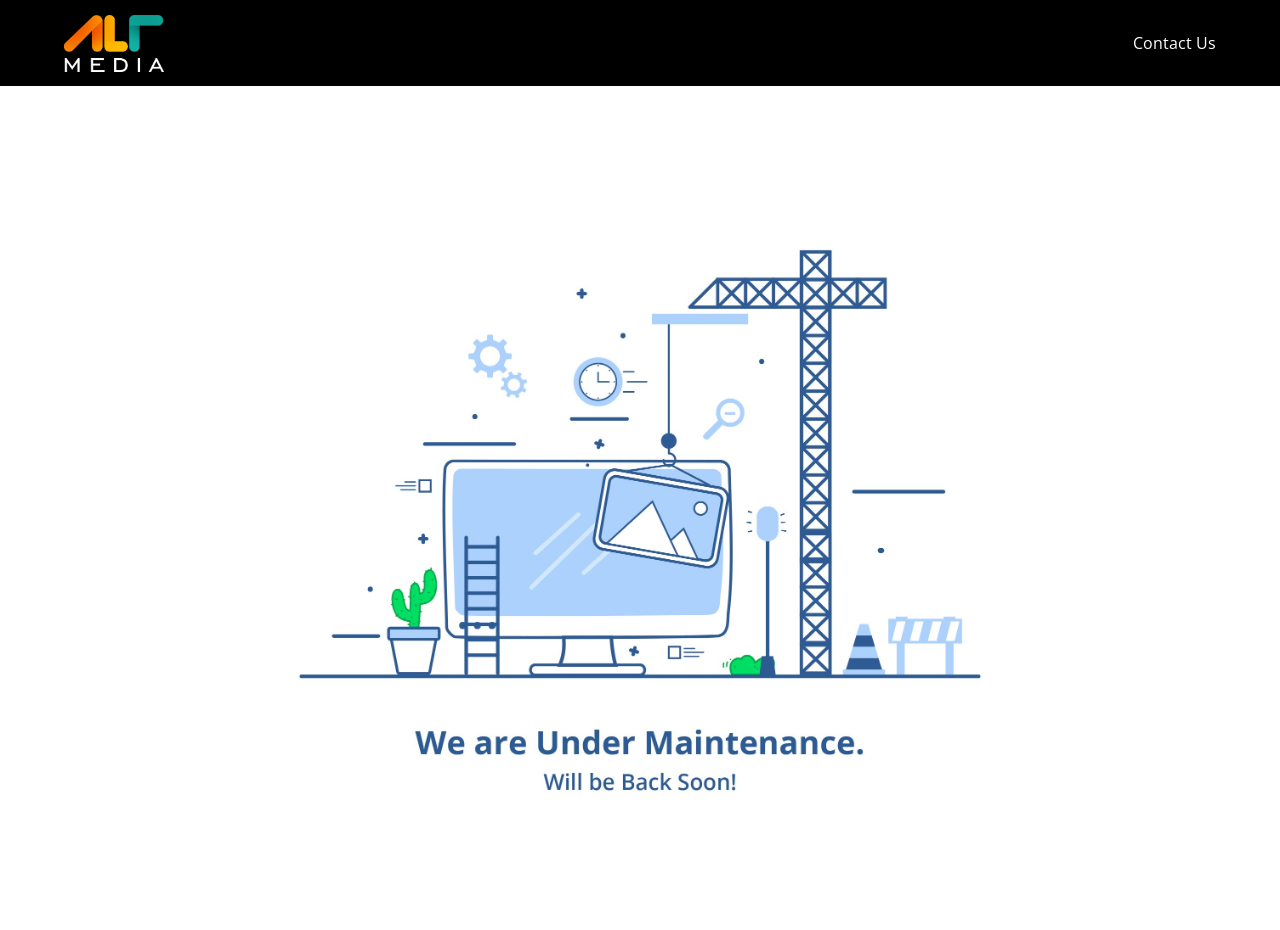
==== index.html @ d883e3c0 "website under construction" ====
<!DOCTYPE html>
<html lang="en">
<head>
    <meta charset="UTF-8">
    <meta name="viewport" content="width=device-width, initial-scale=1.0">
    <title>Alt Media</title>
    <link rel="stylesheet" href="./css/fonts.css">
    <link rel="stylesheet" href="./css/coming-soon.css">
</head>
<body>
    <nav>
        <div class="container">
            <div class="flex-div">
                <img src="./images/alt-media-logo.png" alt="Alt Media" class="logo-img" />
                <ul class="nav-list">
                    <li>
                        <a href="mailto:info@altmedia.ng" class="nav-link">Contact Us</a>
                    </li>
                </ul>
            </div>
        </div>
    </nav>
    <main>
        <section class="wrapper">
            <div class="container">
                <img src="./images/under-construction.jpg" alt="under-construction" class="under-construction-img">
            </div>
        </section>
    </main>
    
</body>
</html>
---- css/fonts.css ----
@font-face {
    font-family: 'opensans';
    src: url("../fonts/OpenSans-Regular.ttf");
}
@font-face {
    font-family: 'opensans-bold';
    src: url("../fonts/OpenSans-Bold.ttf");
}
@font-face {
    font-family: 'opensans-medium';
    src: url("../fonts/OpenSans-Medium.ttf");
}
@font-face {
    font-family: 'opensans-light';
    src: url("../fonts/OpenSans-Light.ttf");
}
@font-face {
    font-family: 'opensans-smbold';
    src: url("../fonts/OpenSans-SemiBold.ttf");
}
@font-face {
    font-family: 'opensans-xbold';
    src: url("../fonts/OpenSans-ExtraBold.ttf");
}
---- css/coming-soon.css ----
body {
    padding: 0;
    margin: 0;
    font-family: 'opensans', Helvetica, sans-serif;
    min-height: 100vh;
}
img {
    max-width: 100%
}
section.wrapper {
    display: grid;
    text-align: center;
    place-items: center;
    padding-top: 30px;
    gap: 30px;
    min-height: calc(100vh - 86px);
}
img.logo-img {
    width: 100px;
}
img.under-construction-img {
    width: 80%;
    max-width: 850px;
}
main {
    min-height: calc(100vh - 86px);
}
nav {
    background-color: #000;
    padding: 15px 0;
    height: 86px;
    box-sizing: border-box;
}
.flex-div {
    display: flex;
    justify-content: space-between;
    align-items: center;
}
.container {
    width: 90%;
    max-width: 1200px;
    margin: auto;
}
section.wrapper .container {
    min-height: calc(100vh - 200px);
    display: grid;
    place-items: center;
}
ul.nav-list {
    list-style-type: none;
}
a.nav-link {
    color: white;text-decoration: none;
}

@media (max-width: 992px) {
    img.under-construction-img {
        width: 100%;
        max-width: none;
    }
    section.wrapper {
        padding: 0;
    }
}
@media (max-width: 600px) {}
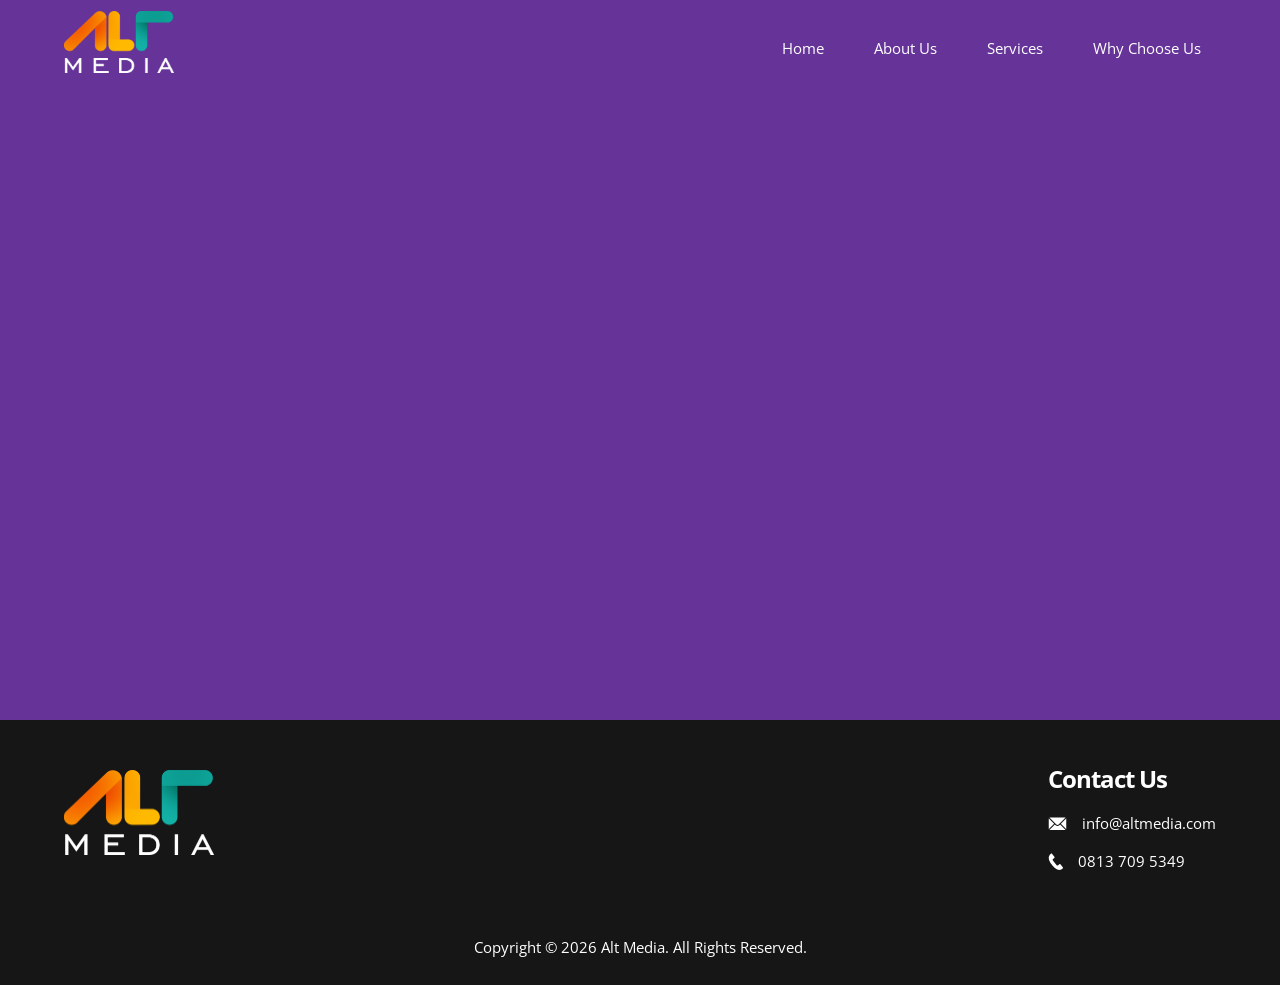
==== commit 0d3d30b9: "Navbar and Footer done" ====
--- a/index.html
+++ b/index.html
@@ -1,32 +1,139 @@
 <!DOCTYPE html>
 <html lang="en">
-<head>
-    <meta charset="UTF-8">
-    <meta name="viewport" content="width=device-width, initial-scale=1.0">
-    <title>Alt Media</title>
-    <link rel="stylesheet" href="./css/fonts.css">
-    <link rel="stylesheet" href="./css/coming-soon.css">
-</head>
-<body>
-    <nav>
-        <div class="container">
-            <div class="flex-div">
-                <img src="./images/alt-media-logo.png" alt="Alt Media" class="logo-img" />
-                <ul class="nav-list">
+    <head>
+        <meta charset="UTF-8">
+        <meta name="viewport" content="width=device-width, initial-scale=1.0">
+        <meta name="keywords" content="Agency, Advertisng, Digital, Alt Media, Media">
+        <meta name="description" content="Your Gateway to Effective Advertising">
+        <link rel="shortcut icon" href="./images/alt-media-logo.png" type="image/x-icon">
+        <title>Alt Media</title>
+        <link rel="stylesheet" href="./css/materialize.css">
+        <link rel="stylesheet" href="./css/fonts.css">
+        <link rel="stylesheet" href="./css/navbar.css">
+        <link rel="stylesheet" href="./css/style.css">
+    </head>
+    <body>
+        <div id="nav-main-wrapper">
+            <nav class="main-nav">
+              <div class="container full-height">
+                <div class="nav-wrapper">
+                  <a href="#" class="brand-logo" onclick="scrollToTop()">
+                    <img src="./images/alt-media-logo.png" alt="Alt Media" class="logo">
+                  </a>
+        
+                  <ul id="nav-mobile-2" class="dn-mobile ul-nav">
                     <li>
-                        <a href="mailto:info@altmedia.ng" class="nav-link">Contact Us</a>
+                      <a href="#" data-target="slide-out" class="sidenav-trigger sec-color right">
+                        <img src="./images/menu.svg" alt="menu" class="white-img">
+                      </a>
+                    </li>
+                  </ul>
+        
+                  <ul id="nav-mobile" class="right hide-on-med-and-down">
+                    <li>
+                        <a href="#home">
+                            <span>Home</span>
+                        </a>
+                    </li>
+                    <li>
+                        <a href="#about">
+                            <span>About Us</span>
+                        </a>
+                    </li>
+                    <li>
+                        <a href="#services">
+                            <span>Services</span>
+                        </a>
+                    </li>
+                    <li>
+                        <a href="#why-choose-us">
+                            <span>Why Choose Us</span>
+                        </a>
+                    </li>
+                  </ul>
+                </div>
+              </div>
+            </nav>
+        
+            <ul id="slide-out" class="sidenav">
+                <div class="sidenav-logo">
+                    <a href="#" class="sidenav-close" onclick="scrollToTop()">
+                        <img src="./images/alt-media-logo.png" alt="Alt Media" class="logo">
+                    </a>
+                </div>
+                <ul class="sidenav-flex">
+                    <li>
+                        <a href="#home">
+                            <span>Home</span>
+                        </a>
+                    </li>
+                    <li>
+                        <a href="#about">
+                            <span>About Us</span>
+                        </a>
+                    </li>
+                    <li>
+                        <a href="#services">
+                            <span>Services</span>
+                        </a>
+                    </li>
+                    <li>
+                        <a href="#why-choose-us">
+                            <span>Why Choose Us</span>
+                        </a>
                     </li>
                 </ul>
+            </ul>
+          </div>
+
+          <main></main>
+
+          <footer>
+            <div class="container">
+                <div class="footer-contents-wrapper flex-div justify-content-btw">
+                    <div class="footer-logo-side">
+                        <a href="">
+                            <img src="./images/alt-media-logo.png" alt="Alt Media" class="footer-logo">
+                        </a>
+                    </div>
+                    <div class="footer-links-side">
+                        <h4 class="footer-title">Contact Us</h4>
+                        <ul>
+                            <li>
+                                <a href="mailto:info@altmedia.com" class="flex-div">
+                                    <img src="./images/email.svg" alt="email">
+                                    <span>info@altmedia.com</span>
+                                </a>
+                            </li>
+                            <li>
+                                <a href="tel:+2348137095349" class="flex-div">
+                                    <img src="./images/call.svg" alt="call">
+                                    <span>0813 709 5349</span>
+                                </a>
+                            </li>
+                        </ul>
+                    </div>
+                </div>
+
+                <div class="copyright-wrapper center">
+                    Copyright &copy; <span id="copyrightYear">2023</span> Alt Media. All Rights Reserved.
+                </div>
             </div>
-        </div>
-    </nav>
-    <main>
-        <section class="wrapper">
-            <div class="container">
-                <img src="./images/under-construction.jpg" alt="under-construction" class="under-construction-img">
-            </div>
-        </section>
-    </main>
-    
-</body>
+          </footer>
+        
+
+        <script src="./js/materialize.min.js"></script>
+        <script src="./js/jquery.min.js"></script>
+        
+        <script>
+            $(window).scroll(function () {
+                $('nav.main-nav').toggleClass('scrolled-nav', $(this).scrollTop() > 50)
+            })
+            var scrollToTop = function() {
+                window.scrollTo(0, 0)
+            }
+            var copyrightYear = new Date().getFullYear();
+            document.querySelector("#copyrightYear").innerText = copyrightYear;
+        </script>
+    </body>
 </html>
--- a/css/navbar.css
+++ b/css/navbar.css
@@ -0,0 +1,371 @@
+/* Navbar Section */
+nav.main-nav{
+    position: fixed;
+    background-color: transparent;
+    width: 100%;
+    box-shadow: none;
+    height: 80px;
+    z-index: 10;
+    font-family: var(--font);
+    font-weight: bold;
+    top: 0;
+  }
+  nav.main-nav.scrolled-nav {
+    background-color: #161616;
+  }
+  nav ul a:hover {
+    background-color: transparent;
+  }
+  ul#nav-mobile {
+    display: flex;
+    align-items: center;
+    position: relative;
+    top: 8px;
+    gap: 20px;
+  }
+  nav.main-nav ul > li > a{
+    color: #ffffff;
+    font-weight: 400;
+    font-size: 15px;
+    line-height: 18px;
+  }
+  nav.main-nav ul > li > a:hover, a.nuxt-link-active {
+    font-family: var(--font-xbold);
+    /* color: var(--pry-color); */
+  }
+  nav.main-nav.scrolled-nav ul > li > a, nav.main-nav.nav-2 ul > li > a {
+    color: #fff;
+  }
+  nav.main-nav.scrolled-nav ul > li > a:hover, nav.main-nav.nav-2 a.nuxt-link-active,
+  nav.main-nav.scrolled-nav a.nuxt-link-active {
+    color: var(--pry-color);
+    font-family: var(--font-xbold);
+  }
+  nav.main-nav.nav-2 ul > li > a:hover {
+    color: var(--pry-color);
+  }
+  #nav-wrapper ul > li > a > span {
+    position: relative;
+  }
+  nav.main-nav.nav-2 {
+    background: #ffffff;
+    padding-bottom: 10px;
+  }
+  nav.main-nav.nav-2.scrolled-nav {
+    padding-bottom: 0;
+  }
+  nav.main-nav.nav-2 img.white-img {
+    display: none;
+  }
+  nav.main-nav.nav-2 img.colored-img {
+    display: initial;
+  }
+  
+  #nav-wrapper a.nuxt-link-active > span::before {
+    position: absolute;
+    content: "";
+    bottom: -10px;
+    left: 0;
+    height: 4px;
+    width: 100%;
+    background-color: white;
+  }
+  #nav-wrapper nav.main-nav.scrolled-nav ul > li > a.nuxt-link-active > span::before,
+  #nav-wrapper nav.main-nav.nav-2 ul > li > a.nuxt-link-active > span::before {
+    background-color: var(--pry-color)
+  }
+  nav.main-nav ul > li > a > span {
+    background-color: transparent;
+    position: relative;
+  }
+  nav.main-nav.scrolled-nav ul > li > a > span {
+    /* background-color: white !important; */
+    position: relative;
+    pointer-events: none;
+  }
+  #nav-wrapper ul > li > a.nuxt-link-active > button {
+    color: white;
+    background-color: #1A242D;
+  }
+  nav.main-nav ul > li > a > button {
+  pointer-events: none;
+  }
+  /* nav.main-nav ul#nav-mobile > li:last-child > a {
+    padding-right: 0;
+  } */
+  nav .brand-logo {
+    top: 2px;
+  }
+  a.brand-logo img {
+    width: 110px;
+    position: relative;
+    top: 10px;
+  }
+  
+  .white-img {
+    display: initial;
+  }
+  .colored-img {
+    display: none;
+  }
+  nav.scrolled-nav .white-img {
+    display: none;
+  }
+  nav.scrolled-nav .colored-img {
+    display: initial;
+  }
+  
+  nav.scrolled-nav.main-nav ul#nav-mobile, nav.scrolled-nav.main-nav ul#nav-mobile-2 {
+    top: 0;
+  }
+  nav.scrolled-nav a.brand-logo img {
+    width: 108px;
+    height: auto;
+    top: 0;
+  }
+  nav.scrolled-nav .brand-logo {
+    top: 7px;
+  }
+  button.nav-pry-btn.btn, a.nav-pry-btn.btn,
+  button.nav-pry-btn-2.btn, a.nav-pry-btn-2.btn {
+    font-size: 14px;
+    border-radius: 0;
+    min-width: 100px;
+    height: 38px;
+    font-weight: bold;
+    /* margin-bottom: 20px; */
+    font-family: var(--font);
+    border: 1px solid var(--sec-color);
+    transition: all 1.5ms;
+    text-transform: none;
+  }
+  button.nav-pry-btn.btn:hover, a.nav-pry-btn.btn:hover,
+  button.nav-pry-btn-2.btn:hover, a.nav-pry-btn-2.btn:hover {
+    transform: scale(1.05);
+  }
+  a.nav-pry-btn.btn, a.nav-pry-btn-2.btn {
+    display: inline-block;
+    line-height: 38px;
+    text-align: center;
+  }
+  button.nav-pry-btn.btn, a.nav-pry-btn.btn {
+    background: var(--sec-color);
+    color: white !important;
+    box-shadow: none;
+  }
+  button.nav-pry-btn-2.btn, a.nav-pry-btn-2.btn {
+    background-color: white;
+    color: #5893D9;
+    border: 2px solid #5893D9;
+    border-radius: 24px 0px 24px 24px;
+    box-shadow: none;
+    font-weight: 500;
+    font-size: 12px;
+    line-height: 18px;
+    text-transform: none;
+  }
+  button.nav-pry-btn.btn:hover, a.nav-pry-btn.btn:hover {
+    background-color: #1F2C3D;
+    border-color: #1F2C3D;
+  }
+  button.nav-pry-btn-2.btn:hover, a.nav-pry-btn-2.btn:hover {
+    color: var(--sec-color);
+    border: 1px solid var(--sec-color);
+  }
+  
+  button.nav-pry-btn.btn img {
+    top: 5px;
+    position: relative;
+    margin-left: 5px;
+  }
+  nav button.nav-pry-btn.btn{
+    margin-bottom: 0;
+  }
+  /* #nav-mobile li:last-child a:hover{
+    background-color: transparent;
+  } */
+  nav.scrolled-nav ul a{
+    color: var(--sec-color);
+  }
+  .dn-mobile {
+    display: none;
+  }
+  
+  nav .nav-wrapper {
+    position: relative;
+    height: 100%;
+    display: flex;
+    width: 100%;
+    justify-content: space-between;
+    align-items: center;
+  }
+  nav .brand-logo {
+    position: relative;
+  }
+  
+  .sidenav-footer {
+  position: absolute;
+  bottom: 80px;
+  left: 0;
+  padding: 0 32px;
+  width: 100%;
+  }
+  .sidenav-footer .footer-social-wrapper {
+  display: flex;
+  align-items: center;
+  justify-content: space-between;
+  }
+  .sidenav-footer .footer-social-wrapper img.social-icons {
+  width: 27px;
+  }
+  ul#slide-out li a.sidenav-close span, ul#slide-out li a.sidenav-close button {
+  pointer-events: none;
+  }
+  @media(min-width: 993px) {
+  
+  }
+  @media(max-width: 992px) {
+    nav .brand-logo {
+        left: 0;
+        transform: none;
+    }
+    .dn-mobile {
+        /* display: block; */
+        display: flex;
+        align-items: center;
+    }
+    .dn-mobile a.nav-pry-btn-2.btn.pointer{
+        display: flex;
+        position: relative;
+        top: 4px;
+    }
+    .dn-mobile a.nav-pry-btn-2.btn.pointer i.material-icons {
+        font-size: 20px;
+        padding-right: 5px;
+    }
+    nav .sidenav-trigger {
+        top: 10px;
+        padding-right: 0;
+    }
+    nav.main-nav ul#nav-mobile-2 {
+        /* top: 17px; */
+        position: relative;
+    }
+    .sidenav-logo {
+        margin: 30px 0 50px;
+        text-align: left;
+        margin-left: 30px;
+    }
+    ul#nav-mobile-2 a.sidenav-trigger {
+      margin: 0;
+    }
+    .sidenav-trigger img {
+        width: 40px;
+        top: 5px;
+        position: relative;
+    }
+    .sidenav button.nav-pry-btn-2.btn {
+        width: 100%;
+    }
+    ul.sidenav-flex {
+      display: flex;
+      flex-direction: column;
+    }
+    .sidenav li {
+        border-bottom: none;
+    }
+    .sidenav li.contact-us-li {
+        position: absolute;
+        width: 80%;
+        left: 10%;
+        bottom: 80px;
+        border-bottom: none;
+    }
+    .sidenav li.contact-us-li.hul-1 {
+        bottom: 135px;
+    }
+    .sidenav li:not(.contact-us-li) a {
+      background: transparent !important;
+      font-size: 24px;
+      height: initial;
+      line-height: 22px;
+      /* font-weight: 400; */
+      font-family: var(--font-smbold);
+      margin: 30px 0;
+    }
+    .sidenav li:not(.contact-us-li) a.nuxt-link-active {
+      color: var(--pry-color);
+    }
+    img.logo {
+        width: 70%;
+    }
+    button.nav-pry-btn-2.btn, a.nav-pry-btn-2.btn {
+        font-size: 20px;
+        line-height: 29px;
+        height: 49px;
+    }
+    #slide-out button.nav-pry-btn.btn {
+      width: 175px;
+      font-size: 20px;
+      height: 52px;
+      line-height: 48px;
+      font-weight: 400;
+      font-family: var(--font-medium);
+      text-transform: none;
+      border-radius: 4px;
+    }
+    #nav-wrapper a.nuxt-link-active > span::before {
+      background-color: var(--pry-color);
+    }
+  }
+  @media(max-width: 600px) {
+    nav.main-nav {
+        height: 80px;
+    }
+    /* a.brand-logo img {
+        width: auto;
+        height: 50px;
+    } */
+    .sidenav-trigger img {
+      width: 35px;
+    }
+    ul#nav-mobile-2 button.nav-pry-btn-2.btn {
+        min-width: auto;
+        margin-right: 0;
+    }
+    .sidenav li>a {
+        color: rgba(0,0,0,0.87);
+        display: block;
+        font-size: 24px;
+        font-weight: 500;
+        height: 56px;
+        line-height: 56px;
+        padding: 0 32px;
+        font-weight: 600;
+    }
+    .footer-content-block {
+        padding: 0;
+    }
+  }
+  @media (max-width: 360px) {
+    a.brand-logo img {
+        width: 80%;
+    }
+  }
+  @media (max-width: 320px) {
+    ul#nav-mobile-2 button.nav-pry-btn-2.btn {
+        display: none;
+    }
+    a.brand-logo img {
+        width: 70%;
+    }
+    .sidenav li:not(.contact-us-li) a {
+        background: transparent !important;
+        font-size: 30px;
+        height: 30px;
+        line-height: 30px;
+        margin: 30px 0;
+    }
+  }
+  /* end of Navbar Section */
+  
--- a/css/style.css
+++ b/css/style.css
@@ -0,0 +1,235 @@
+:root {
+    --pry-color: #F26000;
+    --sec-color: #0C9D91;
+	--font: 'opensans', sans-serif;
+    --font-bold: 'opensans-bold', sans-serif;
+    --font-medium: 'opensans-medium', sans-serif;
+    --font-light: 'opensans-light', sans-serif;
+    --font-xbold: 'opensans-xbold', sans-serif;
+    --font-smbold: 'opensans-smbold', sans-serif;
+
+    width: 100%;
+    overflow-x: hidden;
+}
+
+html {
+  scroll-behavior: smooth;
+}
+
+::-webkit-scrollbar {
+	width: 8px;
+}
+::-webkit-scrollbar-track {
+	box-shadow: inset 0 0 5px grey;
+	border-radius: 10px;
+}
+::-webkit-scrollbar-thumb {
+	background: rgba(12, 157, 145, 0.9);
+	border-radius: 10px;
+}
+::-webkit-scrollbar-thumb:hover {
+	background: rgba(12, 157, 145, 0.4);
+}
+
+body {
+  font-family: var(--font);
+  height: auto;
+  min-height: 100vh;
+  background-color: white;
+  color: black;
+  width: 100%;
+  overflow-x: hidden;
+}
+h1, h2, h3, h4{
+  font-family: var(--font-light);
+  letter-spacing: -2px;
+}
+h5, h6{
+  font-family: var(--font-light);
+  letter-spacing: -1px;
+}
+
+.pad0{
+    padding: 0 !important;
+}
+.pad-l-0{
+    padding-left: 0 !important;
+}
+.pad-r-0{
+    padding-right: 0 !important;
+}
+.hidden{
+    display: none;
+}
+.reg-txt{
+    font-family: var(--font);
+}
+.smbold-txt{
+    font-family: var(--font-smbold);
+}
+.bold-txt{
+    font-family: var(--font-bold);
+}
+.xbold-txt{
+    font-family: var(--font-xbold);
+}
+.light-txt{
+    font-family: var(--font-light);
+}
+/* .xlight-txt{
+    font-family: var(--font-xlite);
+} */
+.pry-font{
+    font-family: var(--font);
+}
+.rel{
+    position: relative;
+}
+.abs{
+    position: absolute;
+}
+.text-justify{
+    text-align: justify;
+}
+.pry-color{
+    color: var(--pry-color);
+}
+.sec-color{
+    color: var(--sec-color);
+}
+.pry-bg{
+    background-color: var(--pry-color);
+    color: white;
+}
+.sec-bg{
+    background-color: var(--sec-color);
+    color: #161616;
+}
+
+.white-bg{
+    background-color: white;
+    color: black;
+}
+.white-txt{
+    color: white !important;
+}
+.black-txt{
+    color: black !important;
+}
+.black-bg{
+    background-color: black;
+    color: white;
+}
+.sm-black-bg{
+    background-color: #1C1C1C;
+    color: white;
+}
+.full-width{
+    width: 100%;
+}
+.full-height{
+    height: 100%;
+}
+.hidden-xs{
+    display: block !important;
+}
+.hidden-xs.flex-div {
+  display: flex !important;
+}
+.visible-xs{
+    display: none !important;
+}
+.hidden-xs-sm{
+    display: block !important;
+}
+.visible-xs-sm{
+    display: none !important;
+}
+.flex-div{
+    display: flex;
+    align-items: center;
+}
+.justify-content-btw {
+    justify-content: space-between;
+}
+.mag-0{
+    margin: 0 !important;
+}
+.mag-bottom-0{
+    margin-bottom: 0 !important;
+}
+.mag-top-0{
+    margin-top: 0 !important;
+}
+.pointer {
+    cursor: pointer;
+}
+.hover-scale {
+    transition: all 1.5s !important;
+}
+.hover-scale:hover {
+    transform: scale(1.1);
+}
+img {
+    max-width: 100%;
+}
+
+body .container {
+  width: 90%;
+}
+
+main {
+    min-height: 80vh;
+    background-color: rebeccapurple;
+}
+
+footer {
+    background-color: #161616;
+    color: white;
+    padding: 20px 0 12px;
+}
+img.footer-logo {
+    width: 150px;
+}
+.footer-logo-side {
+    padding: 30px 0;
+}
+.footer-links-side ul li {
+    margin-bottom: 15px;
+}
+.footer-links-side a.flex-div {
+    color: white;
+    gap: 15px;
+}
+h4.footer-title {
+    font-size: 24px;
+    font-family: var(--font-bold);
+    letter-spacing: -1px;
+    margin-bottom: 20px;
+}
+.copyright-wrapper {
+    margin-top: 30px;
+    padding: 15px 0;
+}
+
+
+@media (max-width: 992px) {
+  .visible-xs-sm {
+    display: block !important;
+  }
+  .hidden-xs-sm {
+    display: none !important;
+  }
+}
+
+@media (max-width: 600px) {
+  .visible-xs {
+    display: block !important;
+  }
+  .visible-xs.flex-div {
+    display: flex !important;
+  }
+  .hidden-xs {
+    display: none !important;
+  }
+}
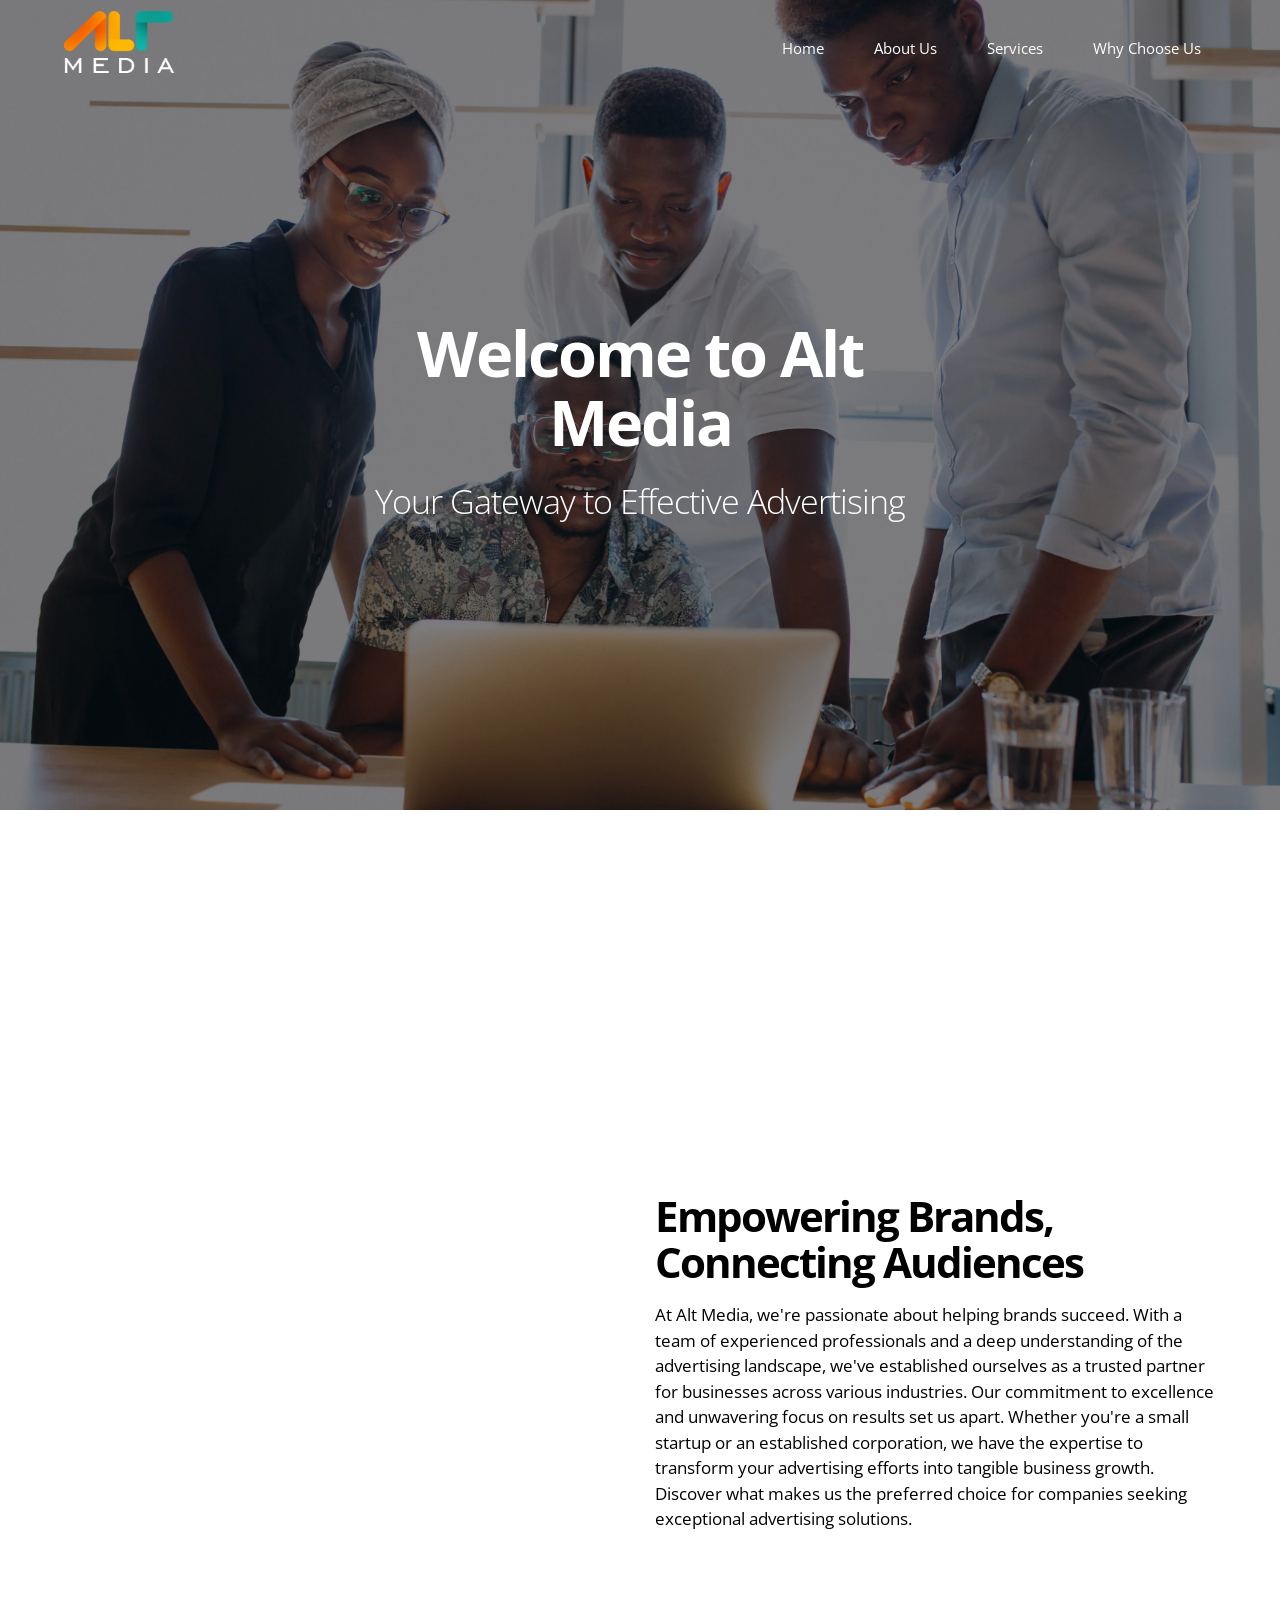
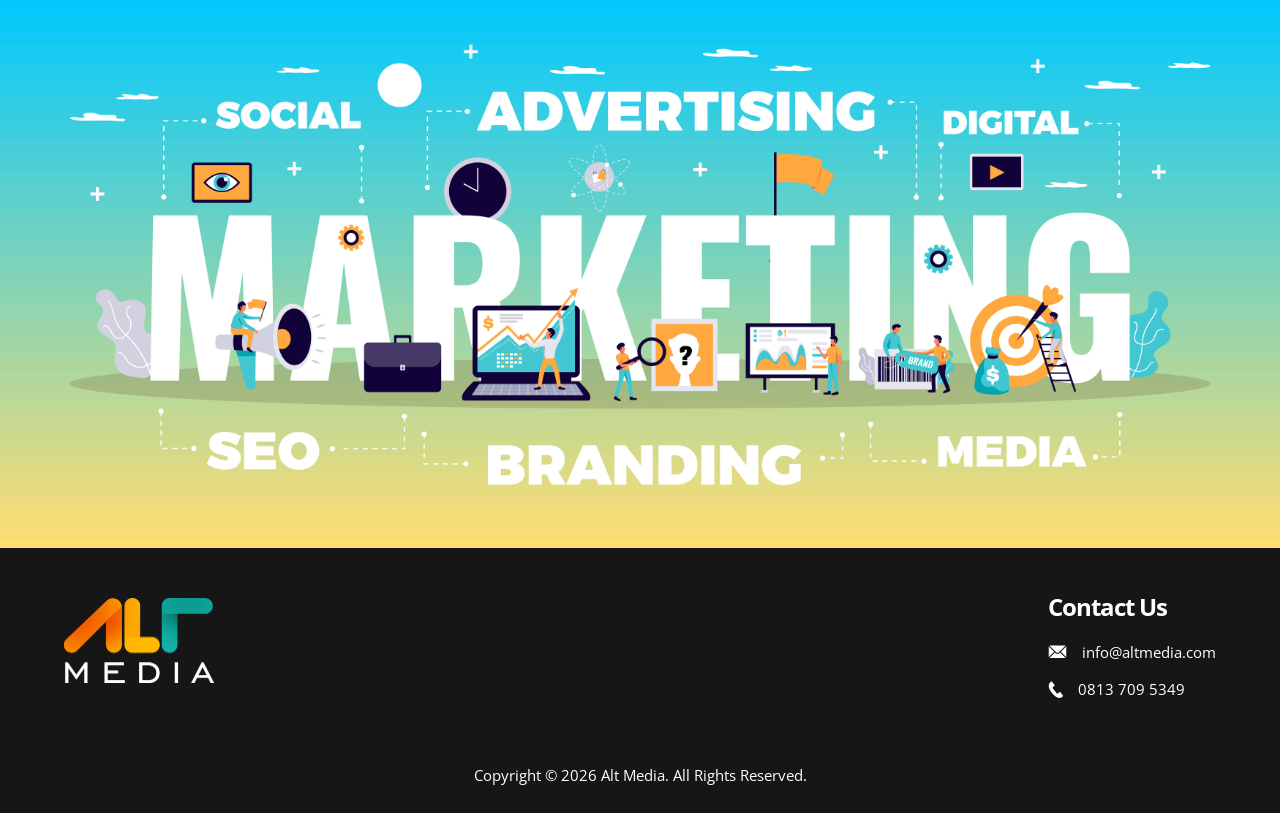
==== commit 294caa28: "Home section and About section done" ====
--- a/index.html
+++ b/index.html
@@ -7,10 +7,12 @@
         <meta name="description" content="Your Gateway to Effective Advertising">
         <link rel="shortcut icon" href="./images/alt-media-logo.png" type="image/x-icon">
         <title>Alt Media</title>
+        <link href="https://unpkg.com/aos@2.3.1/dist/aos.css" rel="stylesheet">
         <link rel="stylesheet" href="./css/materialize.css">
         <link rel="stylesheet" href="./css/fonts.css">
+        <link rel="stylesheet" href="./css/style.css">
         <link rel="stylesheet" href="./css/navbar.css">
-        <link rel="stylesheet" href="./css/style.css">
+        <link rel="stylesheet" href="./css/home.css">
     </head>
     <body>
         <div id="nav-main-wrapper">
@@ -86,7 +88,65 @@
             </ul>
           </div>
 
-          <main></main>
+          <main>
+            <section id="home">
+                <div class="row">
+                    <div class="container">
+                        <div class="home-text-side">
+                            <h1 class="home-title" data-aos="fade-up">
+                                Welcome to Alt Media
+                            </h1>
+                            <h4 class="home-title-desc" data-aos="fade-up" data-aos-duration="1500">
+                                Your Gateway to Effective Advertising
+                            </h4>
+                        </div>
+                    </div>
+                </div>
+            </section>
+
+            <section id="home-desc">
+                <div class="row">
+                    <div class="container">
+                        <p class="home-desc-txt center" data-aos="fade-up">
+                            At Alt Media, we believe that advertising is more than just grabbing attention; it's
+                            about creating lasting connections. We specialize in delivering innovative and tailored
+                            advertising solutions that help businesses like yours reach new heights of success. With
+                            our strategic approach and creative expertise, we'll amplify your brand's message and
+                            captivate your target audience. Explore our services and let us take your advertising
+                            campaigns to the next level.
+                        </p>
+                    </div>
+                </div>
+            </section>
+
+            <section id="about">
+                <div class="row">
+                    <div class="container">
+                        <div class="grid-wrapper">
+                            <div class="img-side" data-aos="zoom-in">
+                                <img src="./images/advert-vector.jpg" alt="advert" class="about-img">
+                            </div>
+                            <div class="txt-side">
+                                <h4 class="section-title">Empowering Brands, <br> Connecting Audiences</h4>
+                                <p class="section-desc">
+                                    At Alt Media, we're passionate about helping brands succeed. With a team of
+                                    experienced professionals and a deep understanding of the advertising landscape,
+                                    we've established ourselves as a trusted partner for businesses across various
+                                    industries. Our commitment to excellence and unwavering focus on results set us apart.
+                                    Whether you're a small startup or an established corporation, we have the expertise to
+                                    transform your advertising efforts into tangible business growth. Discover what makes us
+                                    the preferred choice for companies seeking exceptional advertising solutions.
+                                </p>
+                            </div>
+                        </div>
+                    </div>
+                </div>
+            </section>
+
+            <section id="advert-banner-section">
+                <img src="./images/advert-banner.jpg" alt="advert-banner" class="advert-banner">
+            </section>
+          </main>
 
           <footer>
             <div class="container">
@@ -121,11 +181,17 @@
             </div>
           </footer>
         
-
+        <script src="./js/jquery.min.js"></script>
         <script src="./js/materialize.min.js"></script>
-        <script src="./js/jquery.min.js"></script>
+        <script src="https://unpkg.com/aos@2.3.1/dist/aos.js"></script>
         
         <script>
+            $(document).ready(function(){
+                // Initialize Sidenav
+                $('.sidenav').sidenav();
+            });
+
+            // Scroll functions
             $(window).scroll(function () {
                 $('nav.main-nav').toggleClass('scrolled-nav', $(this).scrollTop() > 50)
             })
@@ -134,6 +200,9 @@
             }
             var copyrightYear = new Date().getFullYear();
             document.querySelector("#copyrightYear").innerText = copyrightYear;
+            
+            // Initialize AOS
+            AOS.init();
         </script>
     </body>
 </html>
--- a/css/style.css
+++ b/css/style.css
@@ -24,11 +24,11 @@
 	border-radius: 10px;
 }
 ::-webkit-scrollbar-thumb {
-	background: rgba(12, 157, 145, 0.9);
+	background: rgba(242, 96, 0, 0.9);
 	border-radius: 10px;
 }
 ::-webkit-scrollbar-thumb:hover {
-	background: rgba(12, 157, 145, 0.4);
+	background: rgba(242, 96, 0, 0.4);
 }
 
 body {
@@ -180,7 +180,6 @@
 
 main {
     min-height: 80vh;
-    background-color: rebeccapurple;
 }
 
 footer {
--- a/css/navbar.css
+++ b/css/navbar.css
@@ -108,9 +108,9 @@
   .colored-img {
     display: none;
   }
-  nav.scrolled-nav .white-img {
+  /* nav.scrolled-nav .white-img {
     display: none;
-  }
+  } */
   nav.scrolled-nav .colored-img {
     display: initial;
   }
@@ -347,18 +347,13 @@
         padding: 0;
     }
   }
-  @media (max-width: 360px) {
-    a.brand-logo img {
-        width: 80%;
-    }
-  }
   @media (max-width: 320px) {
     ul#nav-mobile-2 button.nav-pry-btn-2.btn {
         display: none;
     }
-    a.brand-logo img {
+    /* a.brand-logo img {
         width: 70%;
-    }
+    } */
     .sidenav li:not(.contact-us-li) a {
         background: transparent !important;
         font-size: 30px;
--- a/css/home.css
+++ b/css/home.css
@@ -0,0 +1,79 @@
+/**** Home Style ****/
+section#home {
+    width: 100%;
+    height: 90vh;
+    min-height: 600px;
+    background-color: #333;
+    background-image: url('../images/home-banner.jpg');
+    background-size: cover;
+    background-repeat: no-repeat;
+    background-position: center;
+    position: relative;
+}
+section#home::before {
+    content: "";
+    position: absolute;
+    width: 100%;
+    height: 100%;
+    top: 0;
+    left: 0;
+    background-color: rgba(0, 0, 0, 0.5);
+}
+.home-text-side {
+    position: absolute;
+    left: 50%;
+    top: 50%;
+    transform: translate(-50%, -50%);
+    text-align: center;
+    z-index: 1;
+    color: white;
+}
+.home-title {
+    font-family: var(--font-bold);
+}
+.home-title-desc {
+    letter-spacing: -1px;
+}
+
+@media(max-width: 992px) {}
+
+@media(max-width: 600px) {}
+/**** end of Home Style ****/
+
+/**** Home-Desc Style ****/
+section#home-desc {
+    padding: 50px;
+    font-size: 22px;
+}
+
+@media(max-width: 992px) {}
+
+@media(max-width: 600px) {}
+/**** end of Home-Desc Style ****/
+
+/**** About Style ****/
+section#about {
+    padding: 30px 0;
+    font-size: 17px;
+}
+.grid-wrapper {
+    display: grid;
+    grid-template-columns: 1fr 1fr;
+    gap: 30px;
+    align-items: center;
+}
+h4.section-title {
+    font-family: var(--font-bold);
+    font-size: 2.8rem;
+}
+
+@media(max-width: 992px) {}
+
+@media(max-width: 600px) {}
+/**** end of About Style ****/
+
+/**** Advert-Banner-Section Style ****/
+img.advert-banner {
+    vertical-align: bottom;
+}
+/**** end of Advert-Banner-Section Style ****/
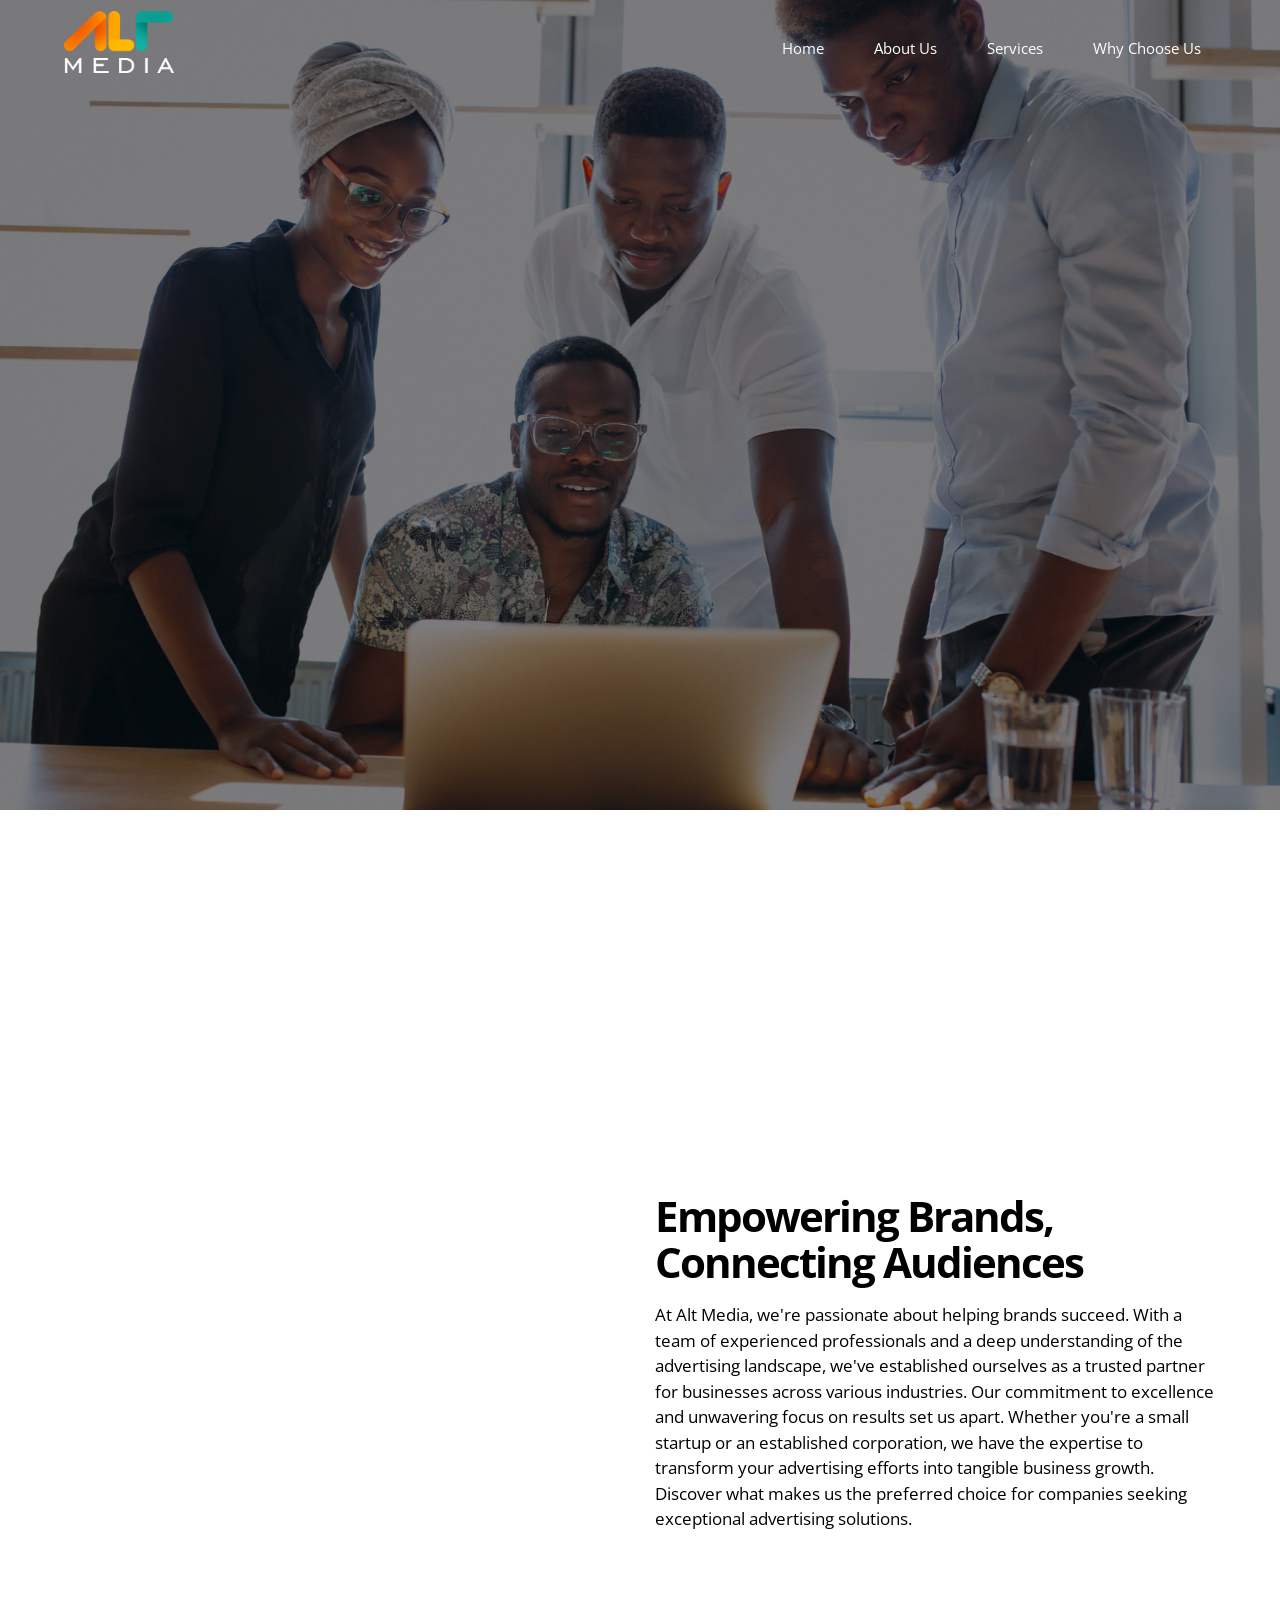
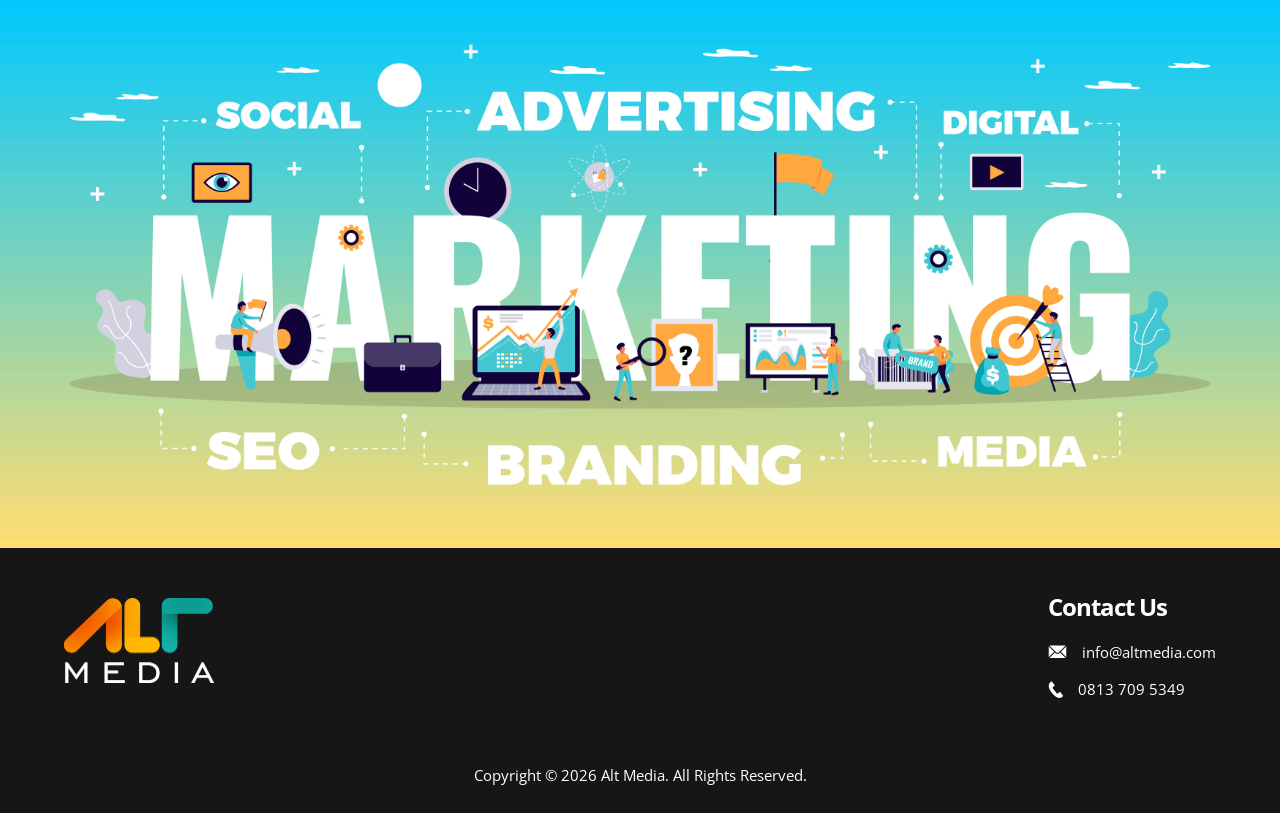
==== commit eb99397c: "Mobile versions corrections" ====
--- a/index.html
+++ b/index.html
@@ -201,6 +201,7 @@
             var copyrightYear = new Date().getFullYear();
             document.querySelector("#copyrightYear").innerText = copyrightYear;
             
+           
             // Initialize AOS
             AOS.init();
         </script>
--- a/css/home.css
+++ b/css/home.css
@@ -42,13 +42,17 @@
 
 /**** Home-Desc Style ****/
 section#home-desc {
-    padding: 50px;
+    padding: 50px 0;
     font-size: 22px;
 }
 
 @media(max-width: 992px) {}
 
-@media(max-width: 600px) {}
+@media(max-width: 600px) {
+    section#home-desc {
+        font-size: 18px;
+    }
+}
 /**** end of Home-Desc Style ****/
 
 /**** About Style ****/
@@ -69,7 +73,11 @@
 
 @media(max-width: 992px) {}
 
-@media(max-width: 600px) {}
+@media(max-width: 600px) {
+    .grid-wrapper {
+        grid-template-columns: 100%;
+    }
+}
 /**** end of About Style ****/
 
 /**** Advert-Banner-Section Style ****/
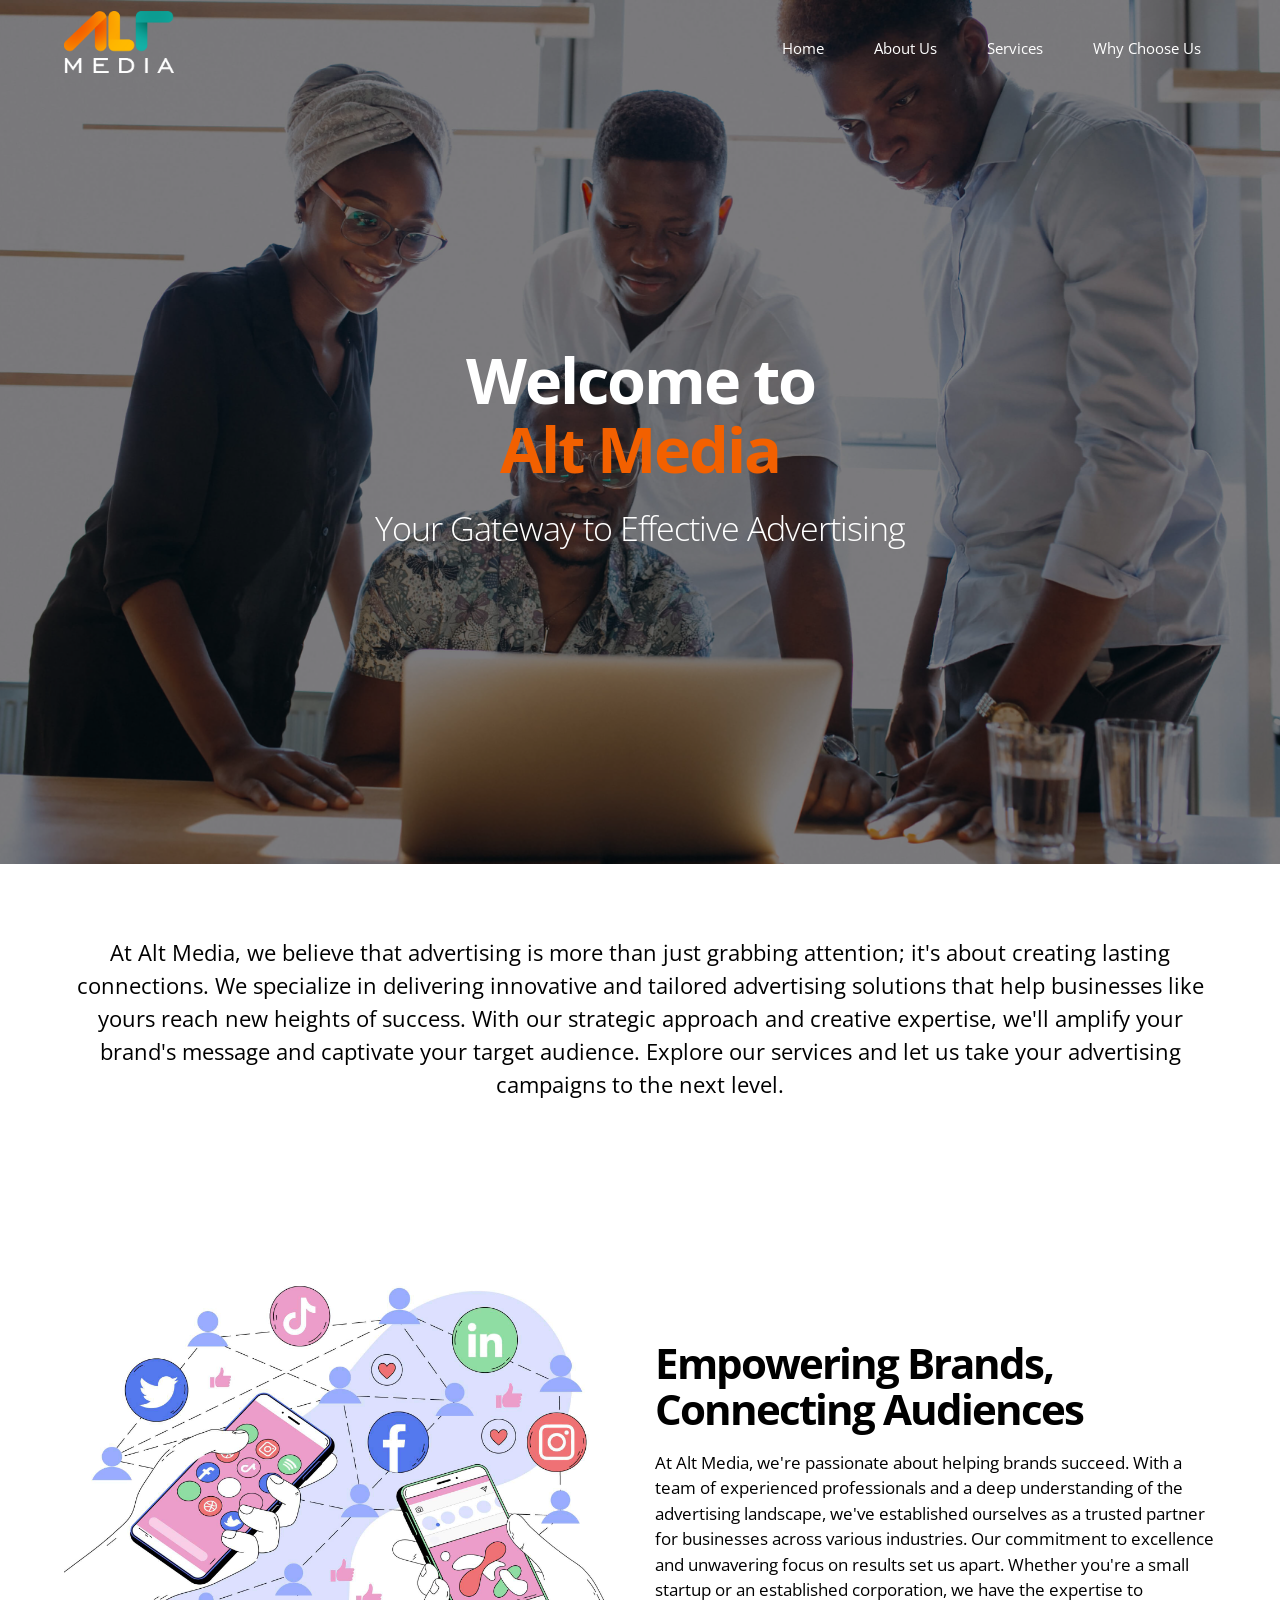
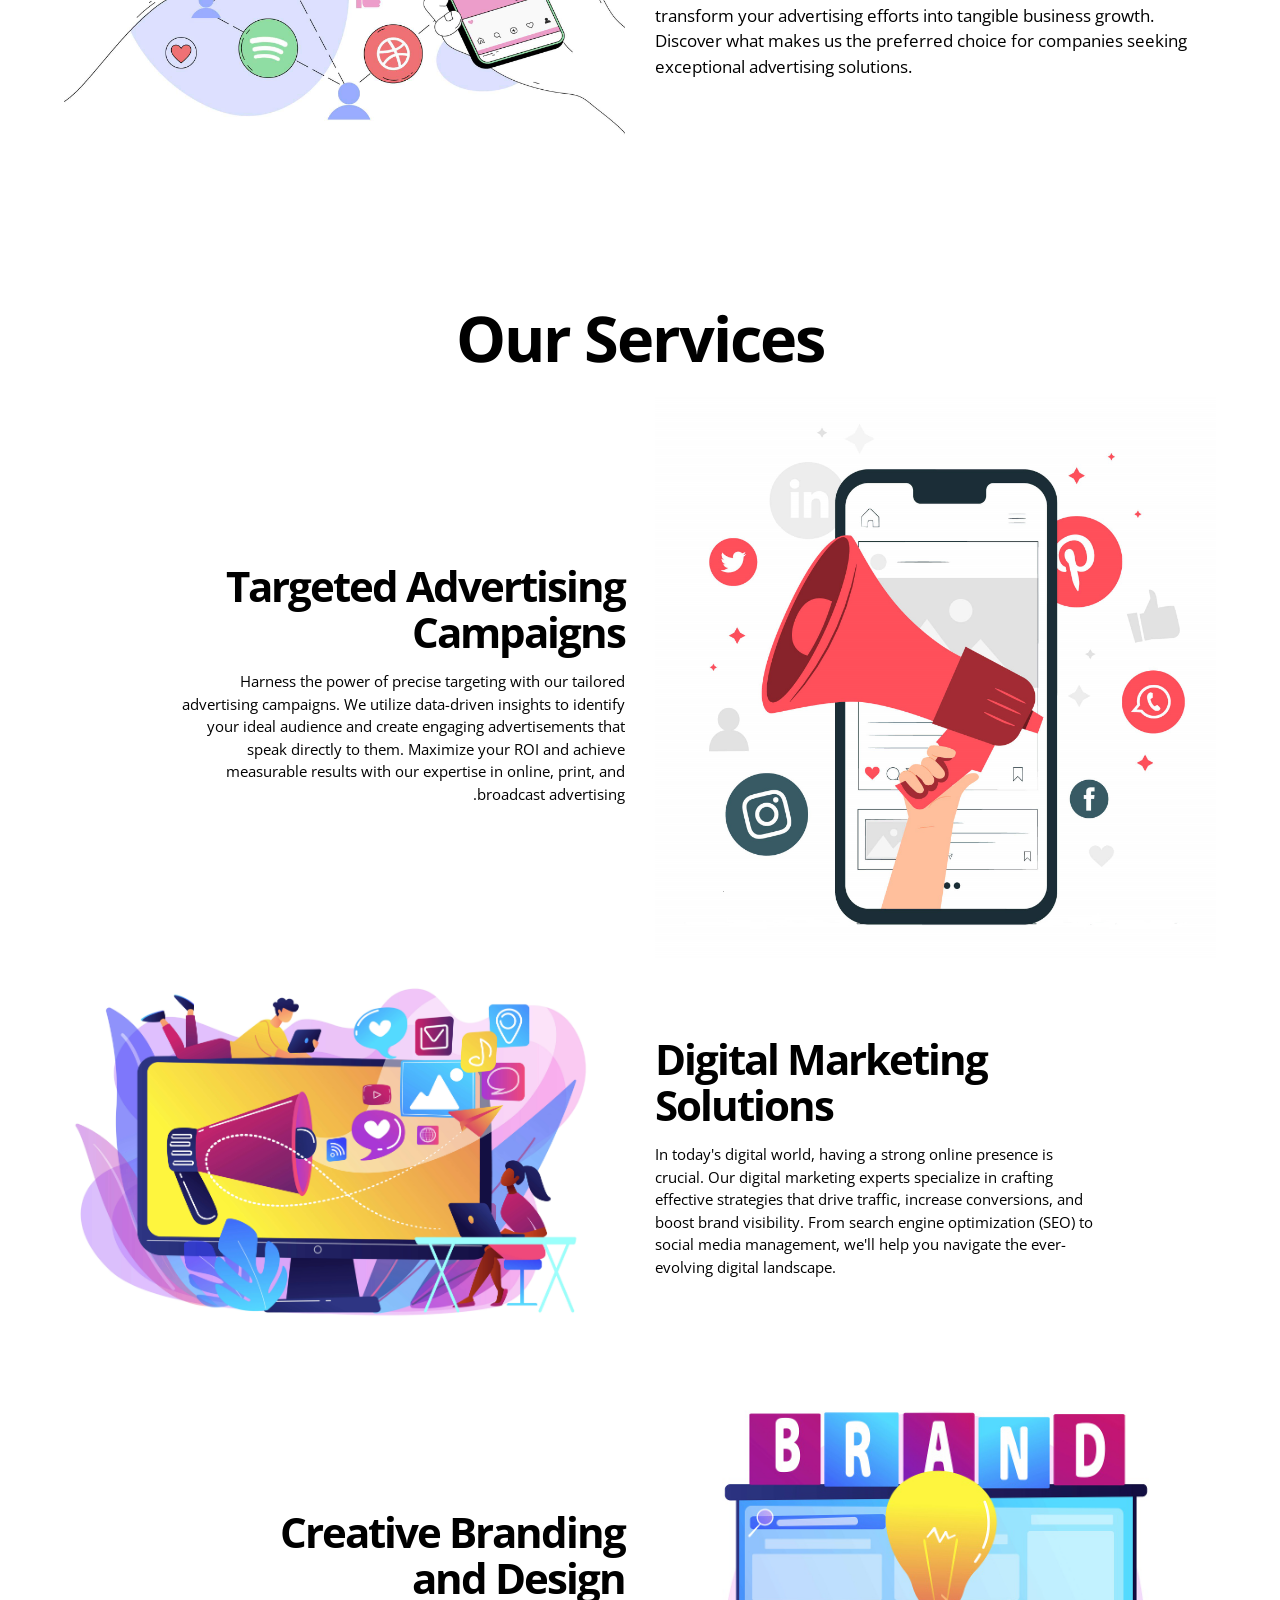
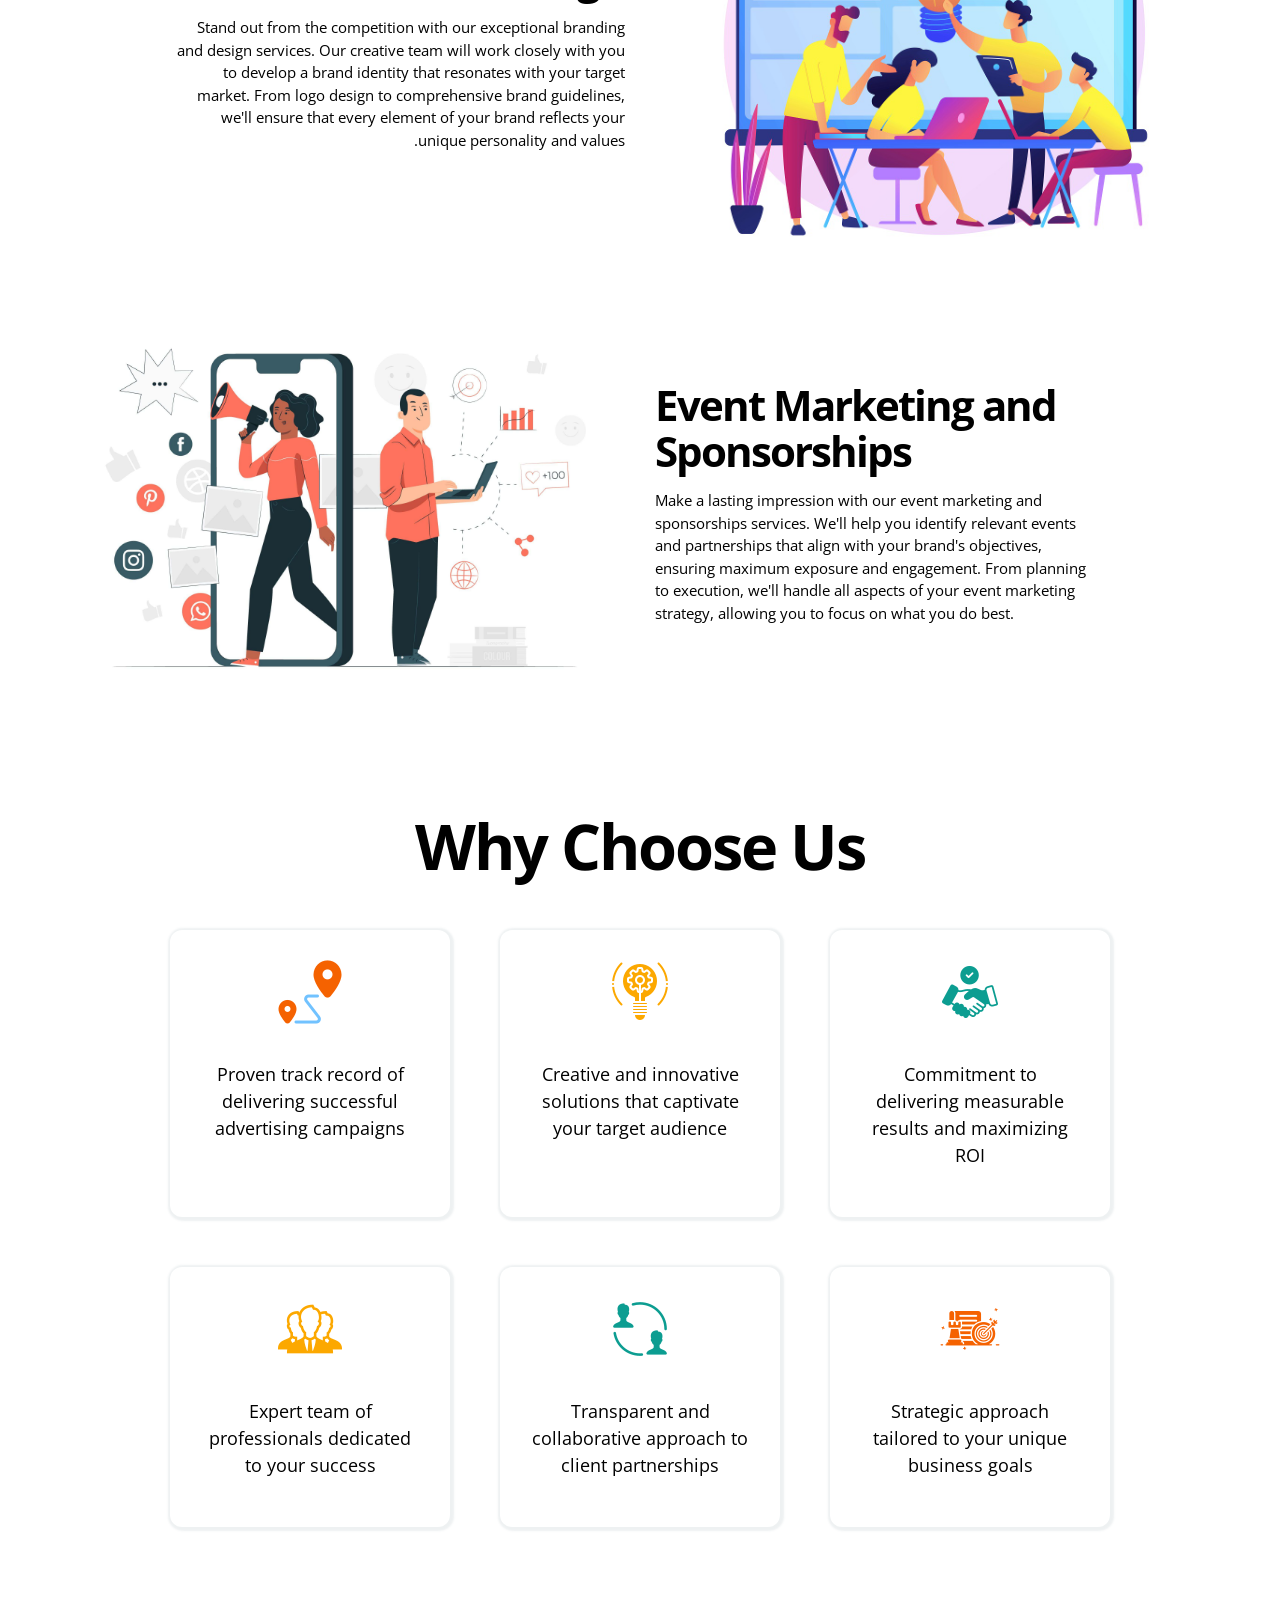
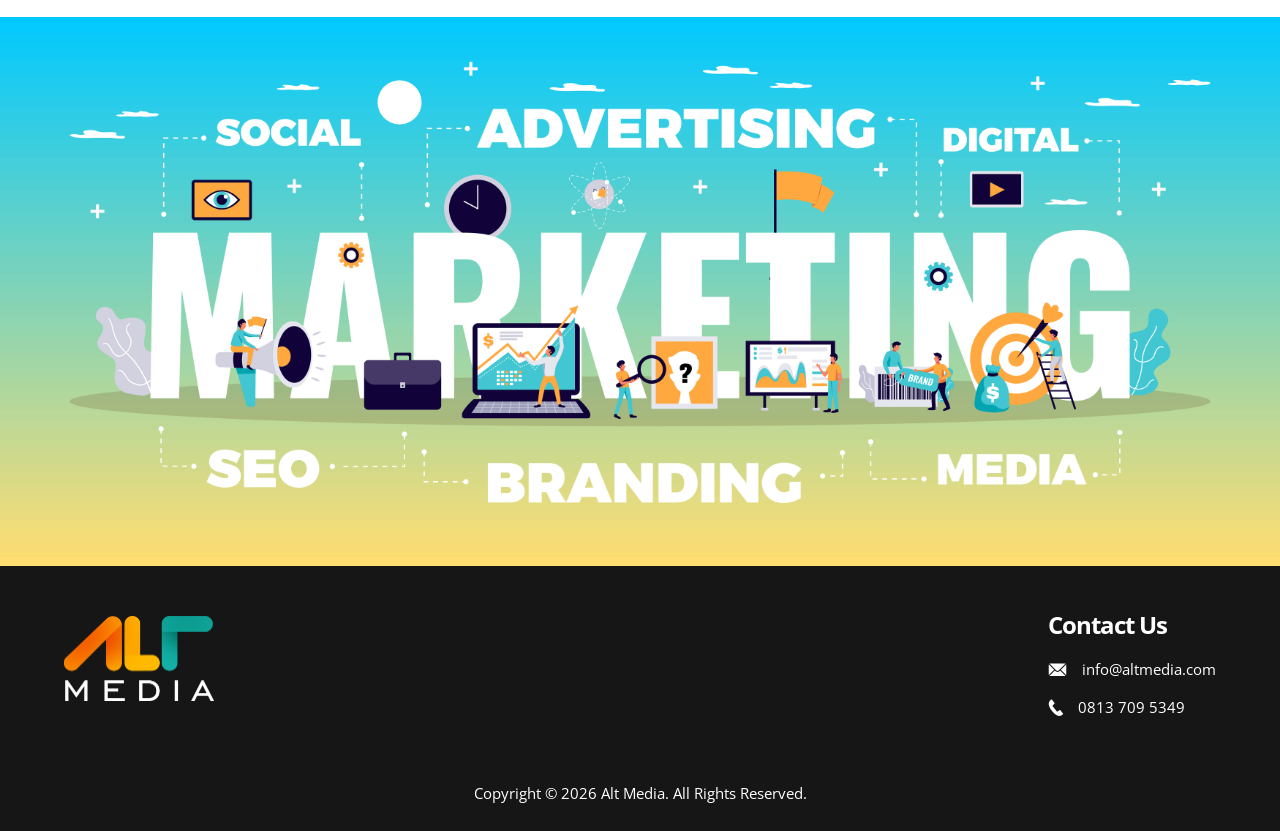
==== commit 04cd4fcd: "Website done" ====
--- a/index.html
+++ b/index.html
@@ -65,22 +65,22 @@
                 </div>
                 <ul class="sidenav-flex">
                     <li>
-                        <a href="#home">
+                        <a href="#home" class="sidenav-close">
                             <span>Home</span>
                         </a>
                     </li>
                     <li>
-                        <a href="#about">
+                        <a href="#about" class="sidenav-close">
                             <span>About Us</span>
                         </a>
                     </li>
                     <li>
-                        <a href="#services">
+                        <a href="#services" class="sidenav-close">
                             <span>Services</span>
                         </a>
                     </li>
                     <li>
-                        <a href="#why-choose-us">
+                        <a href="#why-choose-us" class="sidenav-close">
                             <span>Why Choose Us</span>
                         </a>
                     </li>
@@ -89,12 +89,13 @@
           </div>
 
           <main>
+            <!--=== Home Section ===-->
             <section id="home">
                 <div class="row">
                     <div class="container">
                         <div class="home-text-side">
                             <h1 class="home-title" data-aos="fade-up">
-                                Welcome to Alt Media
+                                Welcome to <span class="pry-color">Alt&nbsp;Media</span>
                             </h1>
                             <h4 class="home-title-desc" data-aos="fade-up" data-aos-duration="1500">
                                 Your Gateway to Effective Advertising
@@ -103,8 +104,10 @@
                     </div>
                 </div>
             </section>
-
-            <section id="home-desc">
+            <!--=== end of Home Section ===-->
+
+            <!--=== About Section ===-->
+            <section id="about">
                 <div class="row">
                     <div class="container">
                         <p class="home-desc-txt center" data-aos="fade-up">
@@ -118,16 +121,18 @@
                     </div>
                 </div>
             </section>
-
-            <section id="about">
+            <!--=== end of About Section ===-->
+
+            <!--=== Empower-Brands Section ===-->
+            <section id="empower-brands">
                 <div class="row">
                     <div class="container">
                         <div class="grid-wrapper">
                             <div class="img-side" data-aos="zoom-in">
-                                <img src="./images/advert-vector.jpg" alt="advert" class="about-img">
+                                <img src="./images/about-img.jpg" alt="social networks" class="about-img">
                             </div>
                             <div class="txt-side">
-                                <h4 class="section-title">Empowering Brands, <br> Connecting Audiences</h4>
+                                <h4 class="section-title">Empowering Brands, <br class="hidden-xs"> Connecting Audiences</h4>
                                 <p class="section-desc">
                                     At Alt Media, we're passionate about helping brands succeed. With a team of
                                     experienced professionals and a deep understanding of the advertising landscape,
@@ -142,10 +147,149 @@
                     </div>
                 </div>
             </section>
-
+            <!--=== end of Empower-Brands Section ===-->
+
+            <!--=== Services Section ===-->
+            <section id="services">
+                <div class="row">
+                    <div class="container">
+                        <h1 class="home-title black-txt center" data-aos="fade-up">
+                            Our Services
+                        </h1>
+
+                        <div class="section-content-wrapper">
+                            <div class="grid-wrapper">
+                                <div class="img-side" data-aos="zoom-in">
+                                    <img src="./images/phone-announce.jpg" alt="phone-announces" class="about-img">
+                                </div>
+                                <div class="txt-side">
+                                    <h4 class="section-title">Targeted Advertising Campaigns</h4>
+                                    <p class="section-desc">
+                                        Harness the power of precise targeting with our tailored advertising campaigns.
+                                        We utilize data-driven insights to identify your ideal audience and create engaging
+                                        advertisements that speak directly to them. Maximize your ROI and achieve measurable
+                                        results with our expertise in online, print, and broadcast advertising.
+                                    </p>
+                                </div>
+                            </div>
+                            <div class="grid-wrapper">
+                                <div class="img-side" data-aos="zoom-in">
+                                    <img src="./images/advert-vector.jpg" alt="advert-vector" class="about-img">
+                                </div>
+                                <div class="txt-side">
+                                    <h4 class="section-title">Digital Marketing Solutions</h4>
+                                    <p class="section-desc">
+                                        In today's digital world, having a strong online presence is crucial. Our digital
+                                        marketing experts specialize in crafting effective strategies that drive traffic,
+                                        increase conversions, and boost brand visibility. From search engine optimization
+                                        (SEO) to social media management, we'll help you navigate the ever-evolving digital
+                                        landscape.
+                                    </p>
+                                </div>
+                            </div>
+                            <div class="grid-wrapper">
+                                <div class="img-side" data-aos="zoom-in">
+                                    <img src="./images/brand-vector.jpg" alt="brand-vector" class="about-img">
+                                </div>
+                                <div class="txt-side">
+                                    <h4 class="section-title">Creative Branding <br class="hidden-xs"> and Design</h4>
+                                    <p class="section-desc">
+                                        Stand out from the competition with our exceptional branding and design services.
+                                        Our creative team will work closely with you to develop a brand identity that resonates
+                                        with your target market. From logo design to comprehensive brand guidelines, we'll
+                                        ensure that every element of your brand reflects your unique personality and values.
+                                    </p>
+                                </div>
+                            </div>
+                            <div class="grid-wrapper">
+                                <div class="img-side" data-aos="zoom-in">
+                                    <img src="./images/marketing-vector.jpg" alt="marketing-vector" class="about-img">
+                                </div>
+                                <div class="txt-side">
+                                    <h4 class="section-title">Event Marketing and Sponsorships</h4>
+                                    <p class="section-desc">
+                                        Make a lasting impression with our event marketing and sponsorships services. We'll
+                                        help you identify relevant events and partnerships that align with your brand's
+                                        objectives, ensuring maximum exposure and engagement. From planning to execution,
+                                        we'll handle all aspects of your event marketing strategy, allowing you to focus on
+                                        what you do best.
+                                    </p>
+                                </div>
+                            </div>
+                        </div>
+                    </div>
+                </div>
+            </section>
+            <!--=== end of Services Section ===-->
+
+            <!--=== Why-Choose-Us Section ===-->
+            <section id="why-choose-us">
+                <div class="row">
+                    <div class="container">
+                        <h1 class="home-title black-txt center" data-aos="fade-up">
+                            Why Choose Us
+                        </h1>
+
+                        <div class="wcu-wrapper">
+                            <div class="wcu-block" data-aos="fade-up">
+                                <div class="wcu-img-wrapper">
+                                    <img src="./images/track.png" alt="track" class="wcu-img">
+                                </div>
+                                <p class="wcu-txt-desc">
+                                    Proven track record of delivering successful advertising campaigns
+                                </p>
+                            </div>
+                            <div class="wcu-block" data-aos="fade-up">
+                                <div class="wcu-img-wrapper">
+                                    <img src="./images/innovation.png" alt="innovation" class="wcu-img">
+                                </div>
+                                <p class="wcu-txt-desc">
+                                    Creative and innovative solutions that captivate your target audience
+                                </p>
+                            </div>
+                            <div class="wcu-block" data-aos="fade-up">
+                                <div class="wcu-img-wrapper">
+                                    <img src="./images/commitment.png" alt="commitment" class="wcu-img">
+                                </div>
+                                <p class="wcu-txt-desc">
+                                    Commitment to delivering measurable results and maximizing ROI
+                                </p>
+                            </div>
+                            <div class="wcu-block" data-aos="fade-up">
+                                <div class="wcu-img-wrapper">
+                                    <img src="./images/team.png" alt="team" class="wcu-img">
+                                </div>
+                                <p class="wcu-txt-desc">
+                                    Expert team of professionals dedicated to your success
+                                </p>
+                            </div>
+                            <div class="wcu-block" data-aos="fade-up">
+                                <div class="wcu-img-wrapper">
+                                    <img src="./images/collaborate.png" alt="collaborate" class="wcu-img">
+                                </div>
+                                <p class="wcu-txt-desc">
+                                    Transparent and collaborative approach to client partnerships
+                                </p>
+                            </div>
+                            <div class="wcu-block" data-aos="fade-up">
+                                <div class="wcu-img-wrapper">
+                                    <img src="./images/strategy.png" alt="strategy" class="wcu-img">
+                                </div>
+                                <p class="wcu-txt-desc">
+                                    Strategic approach tailored to your unique business goals
+                                </p>
+                            </div>
+                        </div>
+                    </div>
+                </div>
+            </section>
+            <!--=== end of Why-Choose-Us Section ===-->
+
+            <!--=== Advert-Banner Section ===-->
             <section id="advert-banner-section">
                 <img src="./images/advert-banner.jpg" alt="advert-banner" class="advert-banner">
             </section>
+            <!--=== end of Advert-Banner Section ===-->
           </main>
 
           <footer>
@@ -204,6 +348,13 @@
            
             // Initialize AOS
             AOS.init();
+
+            // Toggle class to change color
+            // setInterval(function(){ 
+            //     // toggle the class every five second
+            //     $('#home h1 .pry-color').toggleClass('sec-color');  
+
+            // },3600);
         </script>
     </body>
 </html>
--- a/css/home.css
+++ b/css/home.css
@@ -1,7 +1,7 @@
 /**** Home Style ****/
 section#home {
     width: 100%;
-    height: 90vh;
+    height: 96vh;
     min-height: 600px;
     background-color: #333;
     background-image: url('../images/home-banner.jpg');
@@ -34,14 +34,24 @@
 .home-title-desc {
     letter-spacing: -1px;
 }
+#home h1 span {
+    animation: colorChange 15s 5s infinite linear;
+}
+
+@keyframes colorChange {
+    0% { color: #F56400; }
+    33% { color: #FCA700; }
+    66% { color: #0C9D92; }
+    100% { color: #F56400; }
+}
 
 @media(max-width: 992px) {}
 
 @media(max-width: 600px) {}
 /**** end of Home Style ****/
 
-/**** Home-Desc Style ****/
-section#home-desc {
+/**** About Style ****/
+section#about {
     padding: 50px 0;
     font-size: 22px;
 }
@@ -49,16 +59,31 @@
 @media(max-width: 992px) {}
 
 @media(max-width: 600px) {
-    section#home-desc {
+    section#about {
         font-size: 18px;
     }
 }
-/**** end of Home-Desc Style ****/
+/**** end of About Style ****/
 
-/**** About Style ****/
-section#about {
+/**** Empower-Brands Style ****/
+section#empower-brands {
     padding: 30px 0;
     font-size: 17px;
+}
+.doodle-background {
+    position: relative;
+}
+.doodle-background::before {
+    content: "";
+    position: absolute;
+    width: 100%;
+    height: 100%;
+    top: 0;
+    left: 0;
+    background-image: url("../images/doddle.jpg");
+    background-size: 100px;
+    background-repeat: repeat;
+    opacity: 0.1;
 }
 .grid-wrapper {
     display: grid;
@@ -78,7 +103,83 @@
         grid-template-columns: 100%;
     }
 }
-/**** end of About Style ****/
+/**** end of Empower-Brands Style ****/
+
+/**** Services Style ****/
+section#services {
+    padding: 20px 0 40px;
+}
+
+@media(min-width: 601px) {
+    .section-content-wrapper .grid-wrapper:nth-child(odd) {
+        direction: rtl;
+    }
+    .section-content-wrapper .grid-wrapper .txt-side{
+        width: 80%;
+    }
+}
+
+@media(max-width: 992px) {}
+
+@media(max-width: 600px) {
+    .grid-wrapper {
+        grid-template-columns: 100%;
+    }
+    section#services h4.section-title {
+        margin-top: 0;
+        font-size: 2.5rem;
+    }
+    .section-content-wrapper .grid-wrapper:not(:last-child){
+        margin-bottom: 30px;
+    }
+    h1.home-title.black-txt.center {
+        font-size: 50px;
+    }
+}
+/**** end of Services Style ****/
+
+/**** Why-Choose-Us Style ****/
+section#why-choose-us {
+    padding: 20px 0 40px;
+}
+.wcu-wrapper {
+    display: grid;
+    grid-template-columns: 1fr 1fr 1fr;
+    gap: 50px;
+    max-width: 940px;
+    margin: 50px auto 30px;
+}
+.wcu-block {
+    text-align: center;
+    -webkit-box-shadow: 1px 1px 2px 3px rgba(84, 115, 125, 0.1);
+    box-shadow: 1px 1px 2px 3px rgba(84, 115, 125, 0.1);
+    border-radius: 12px;
+    padding: 30px;
+    font-size: 18px;
+}
+.wcu-img-wrapper {
+    margin-bottom: 30px;
+}
+.wcu-img {
+    width: 64px;
+}
+
+@media(max-width: 992px) {
+    .wcu-wrapper {
+        grid-template-columns: 1fr 1fr;
+        gap: 30px;
+    }
+}
+
+@media(max-width: 600px) {
+    .wcu-wrapper {
+        grid-template-columns: 100%;
+    }
+    section#why-choose-us h1.home-title.black-txt.center {
+        font-size: 45px;
+    }
+}
+/**** end of Why-Choose-Us Style ****/
 
 /**** Advert-Banner-Section Style ****/
 img.advert-banner {
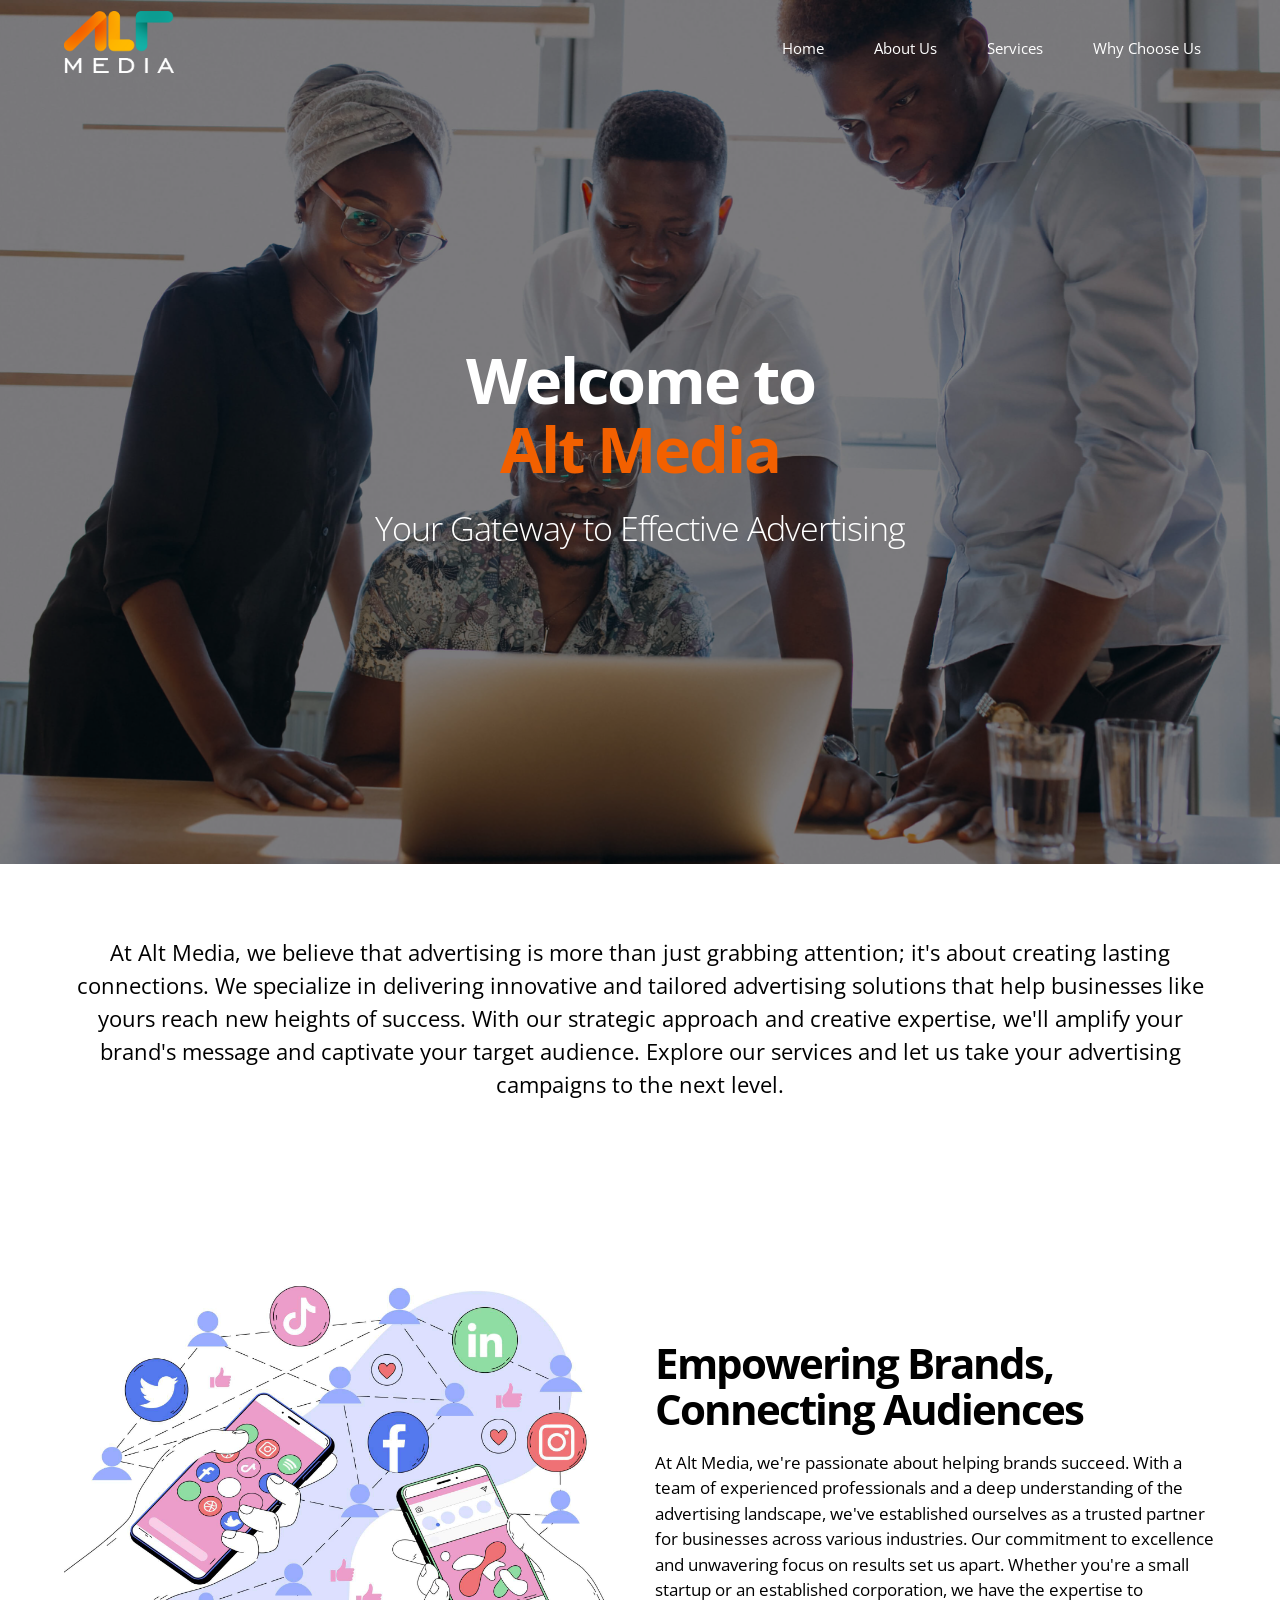
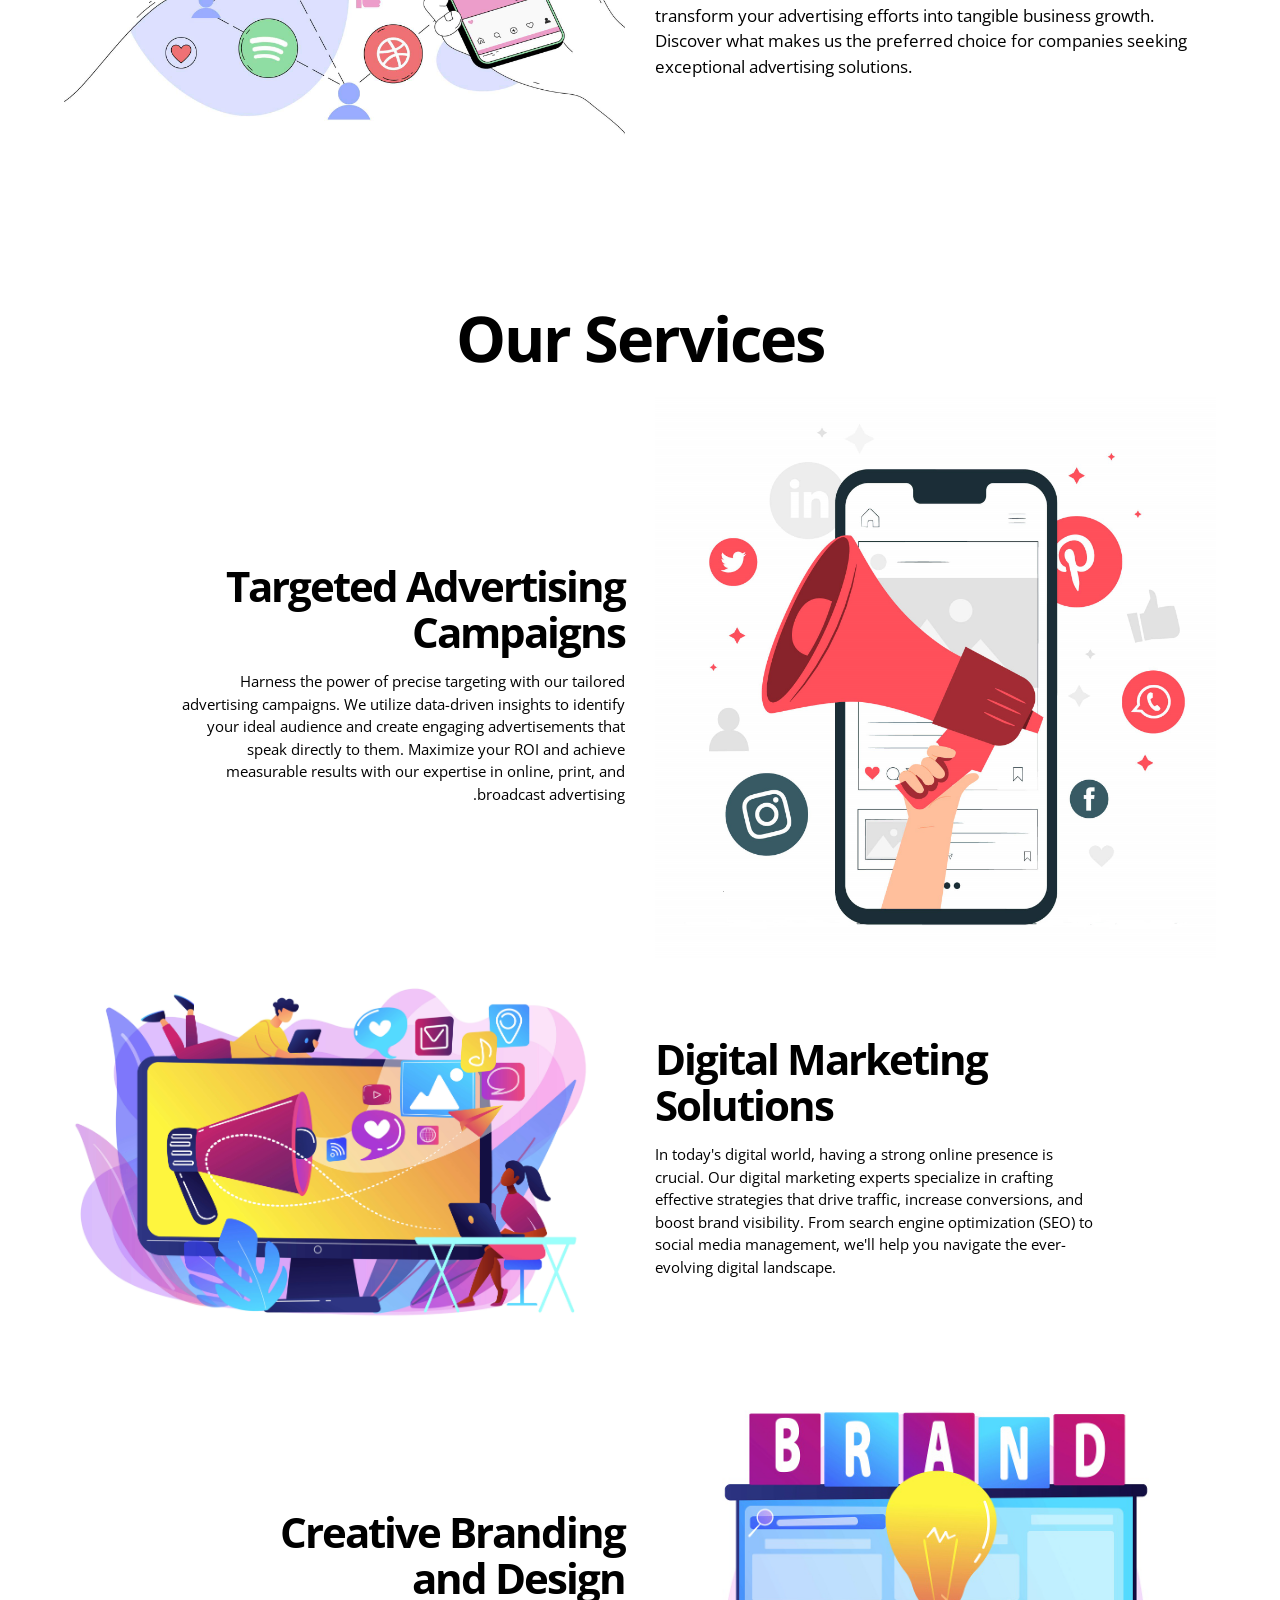
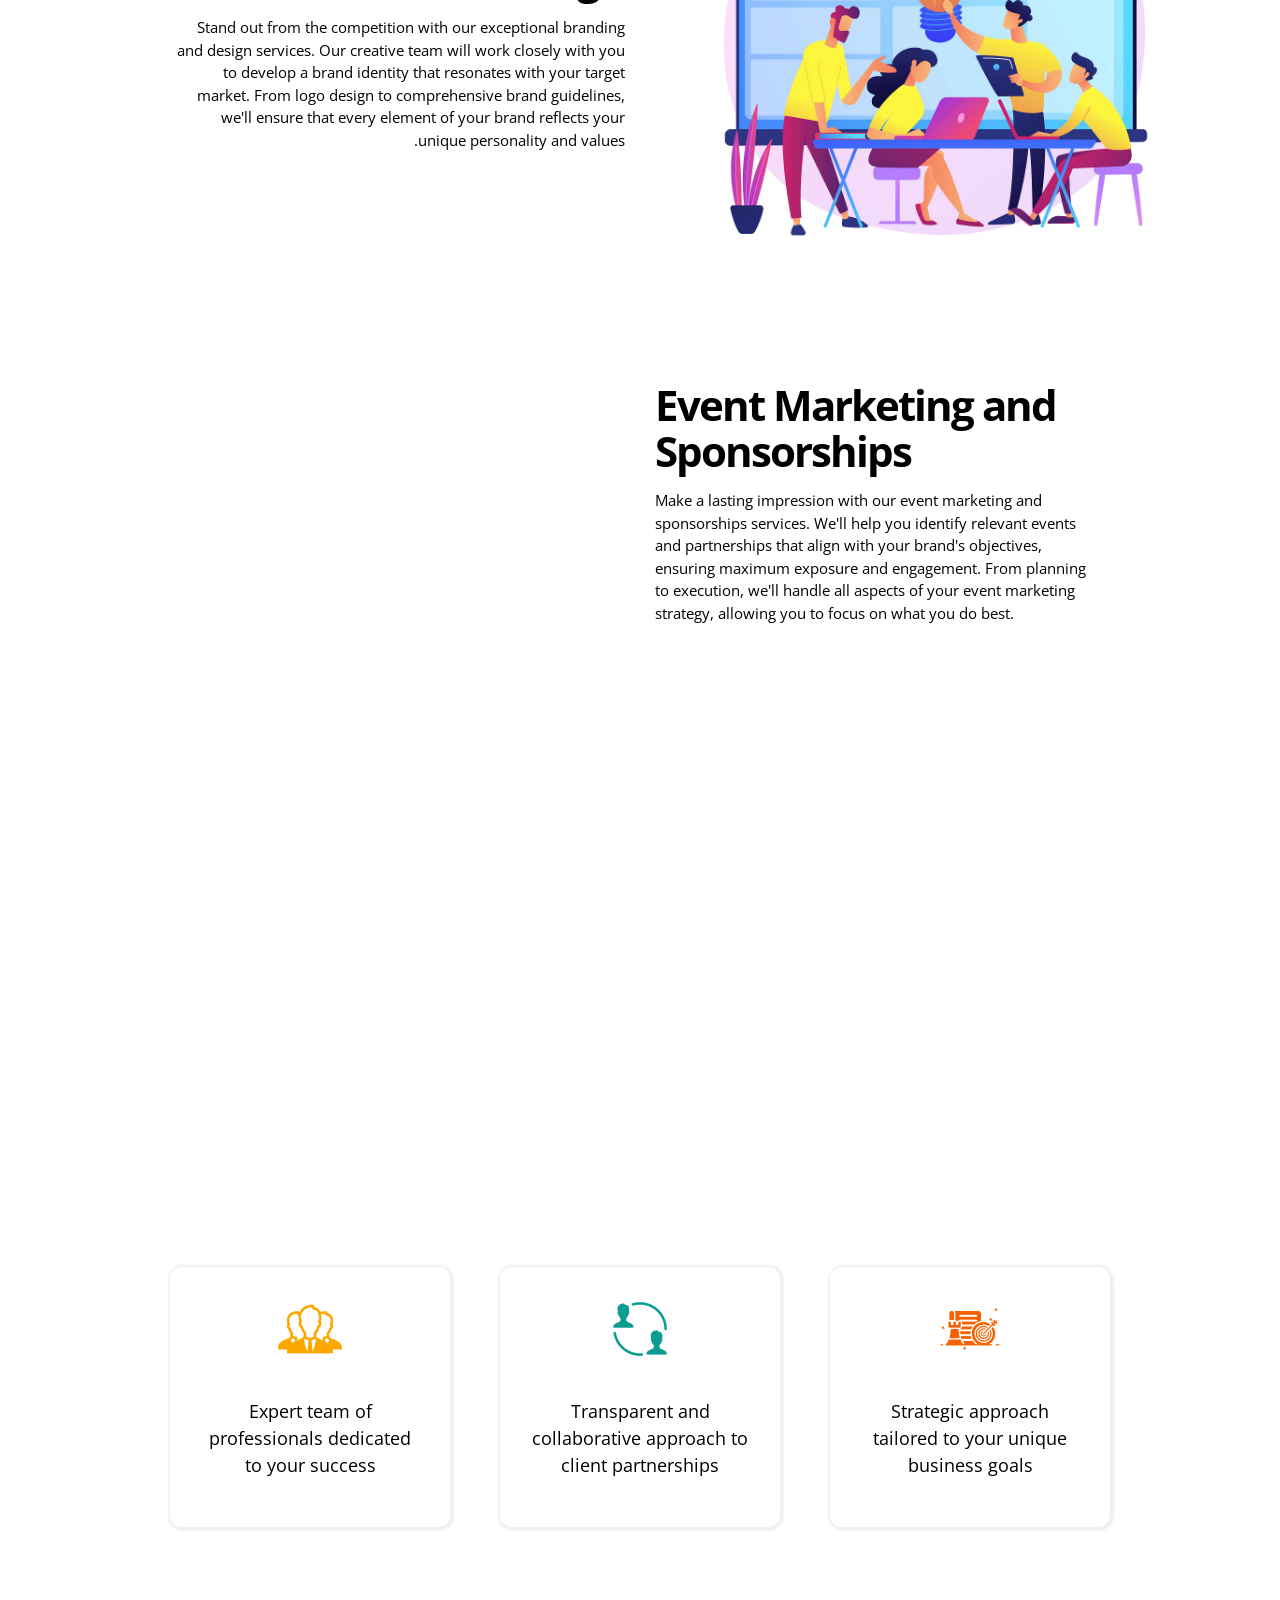
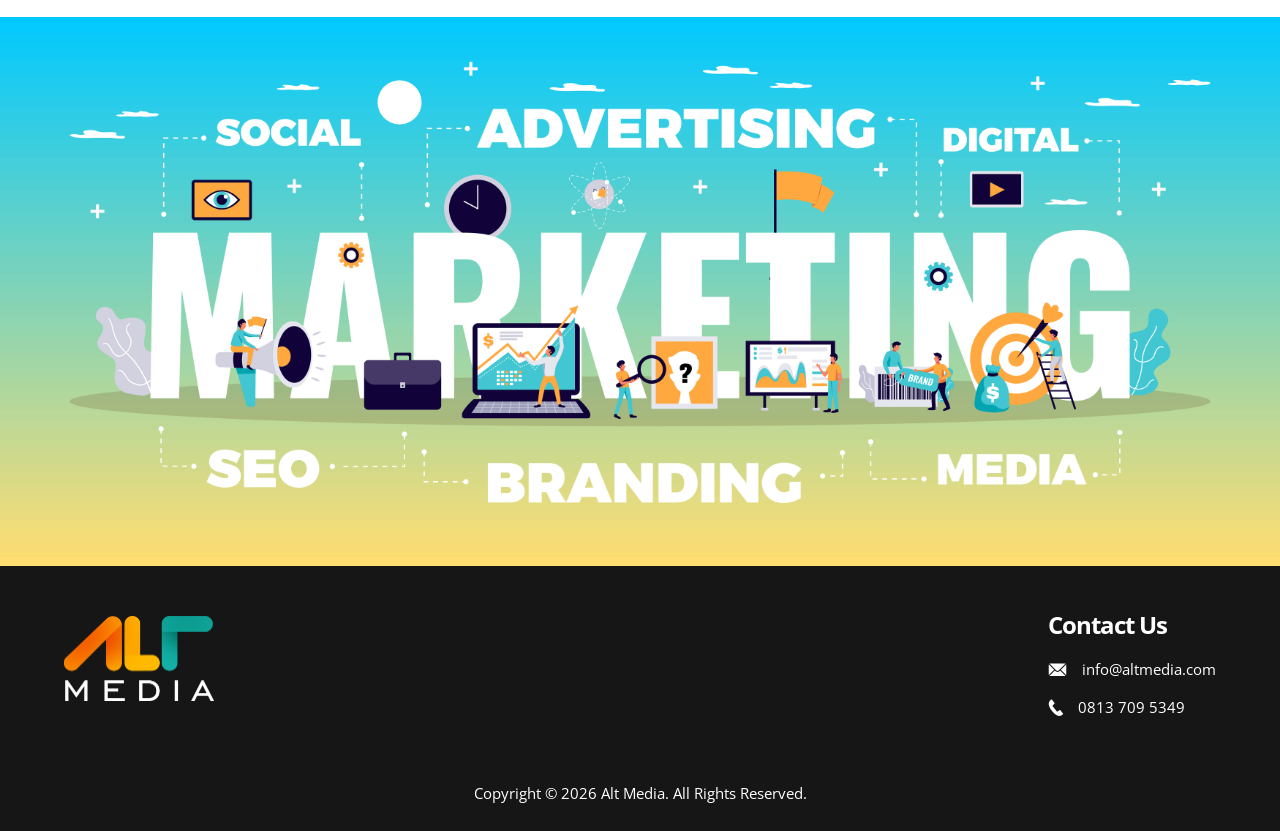
==== commit 331c6a29: "versioning done for home.css" ====
--- a/index.html
+++ b/index.html
@@ -12,7 +12,7 @@
         <link rel="stylesheet" href="./css/fonts.css">
         <link rel="stylesheet" href="./css/style.css">
         <link rel="stylesheet" href="./css/navbar.css">
-        <link rel="stylesheet" href="./css/home.css">
+        <link rel="stylesheet" href="./css/home.css?v=1">
     </head>
     <body>
         <div id="nav-main-wrapper">
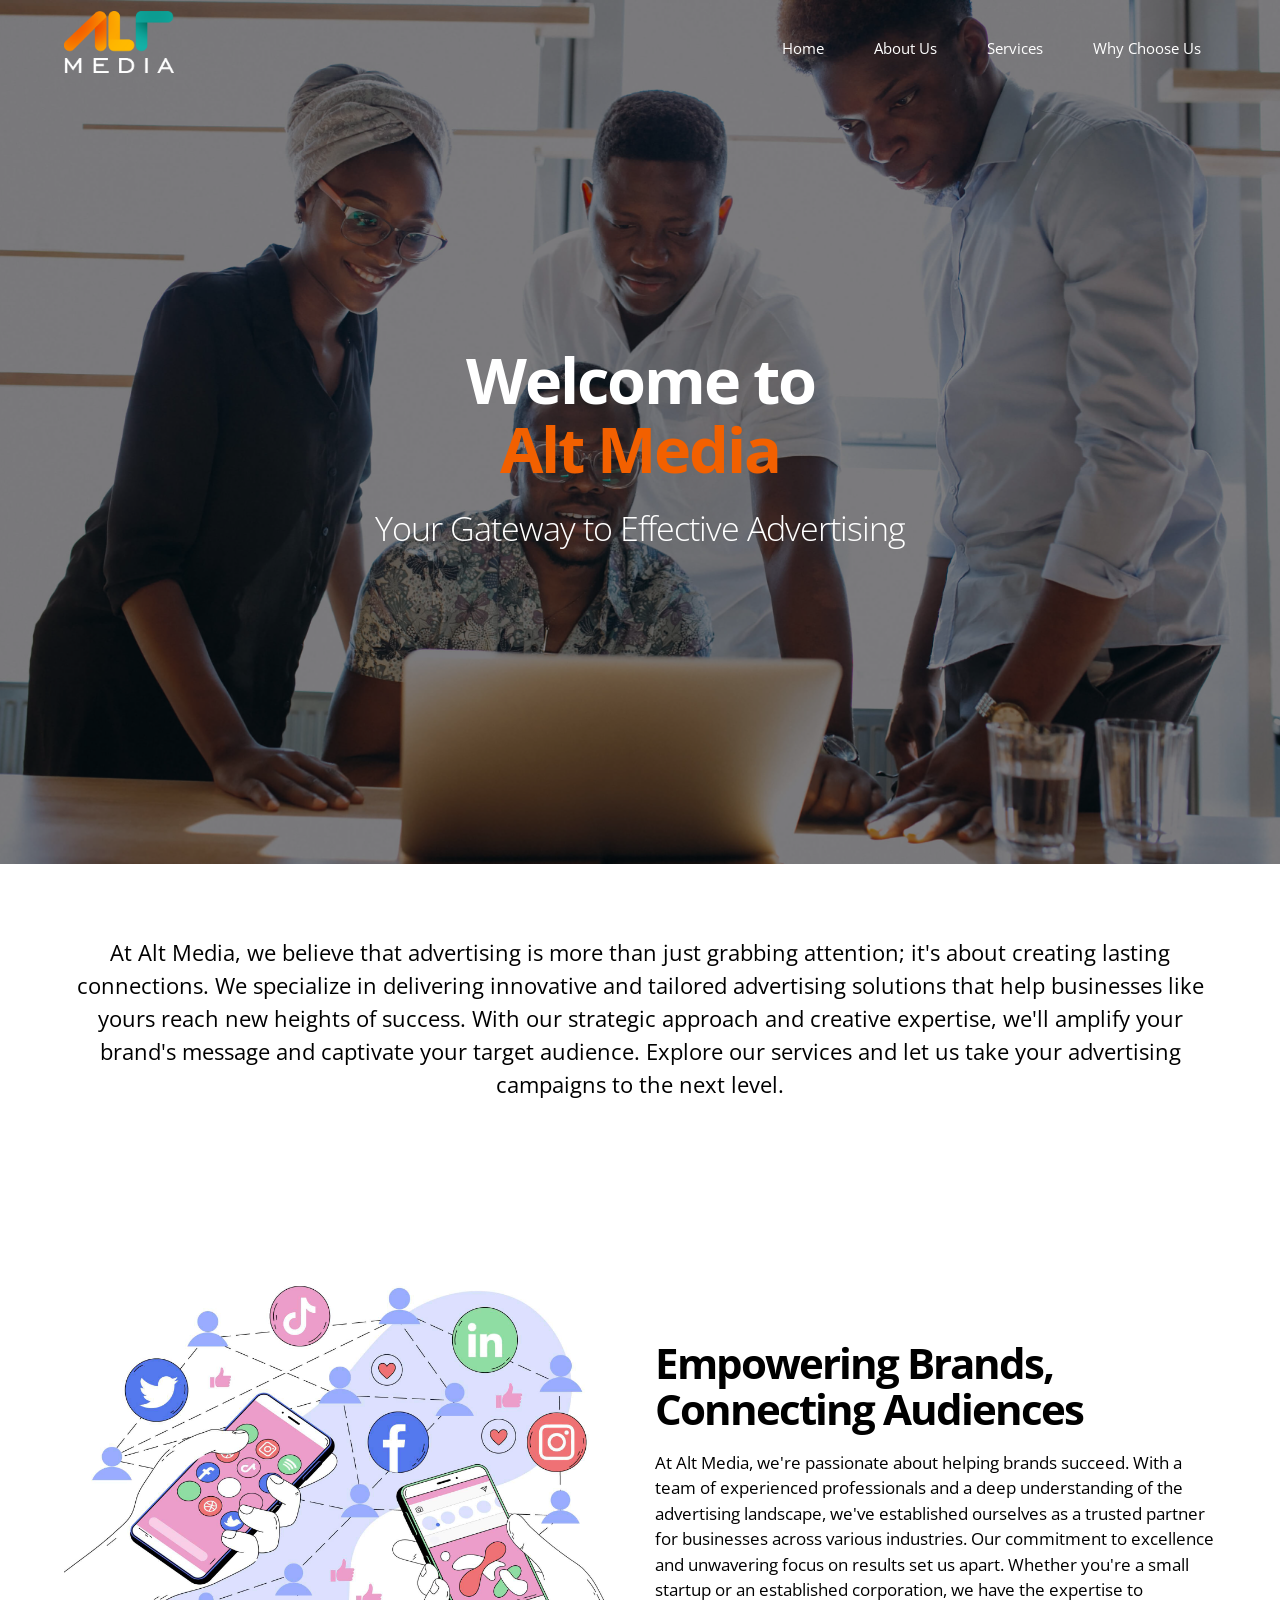
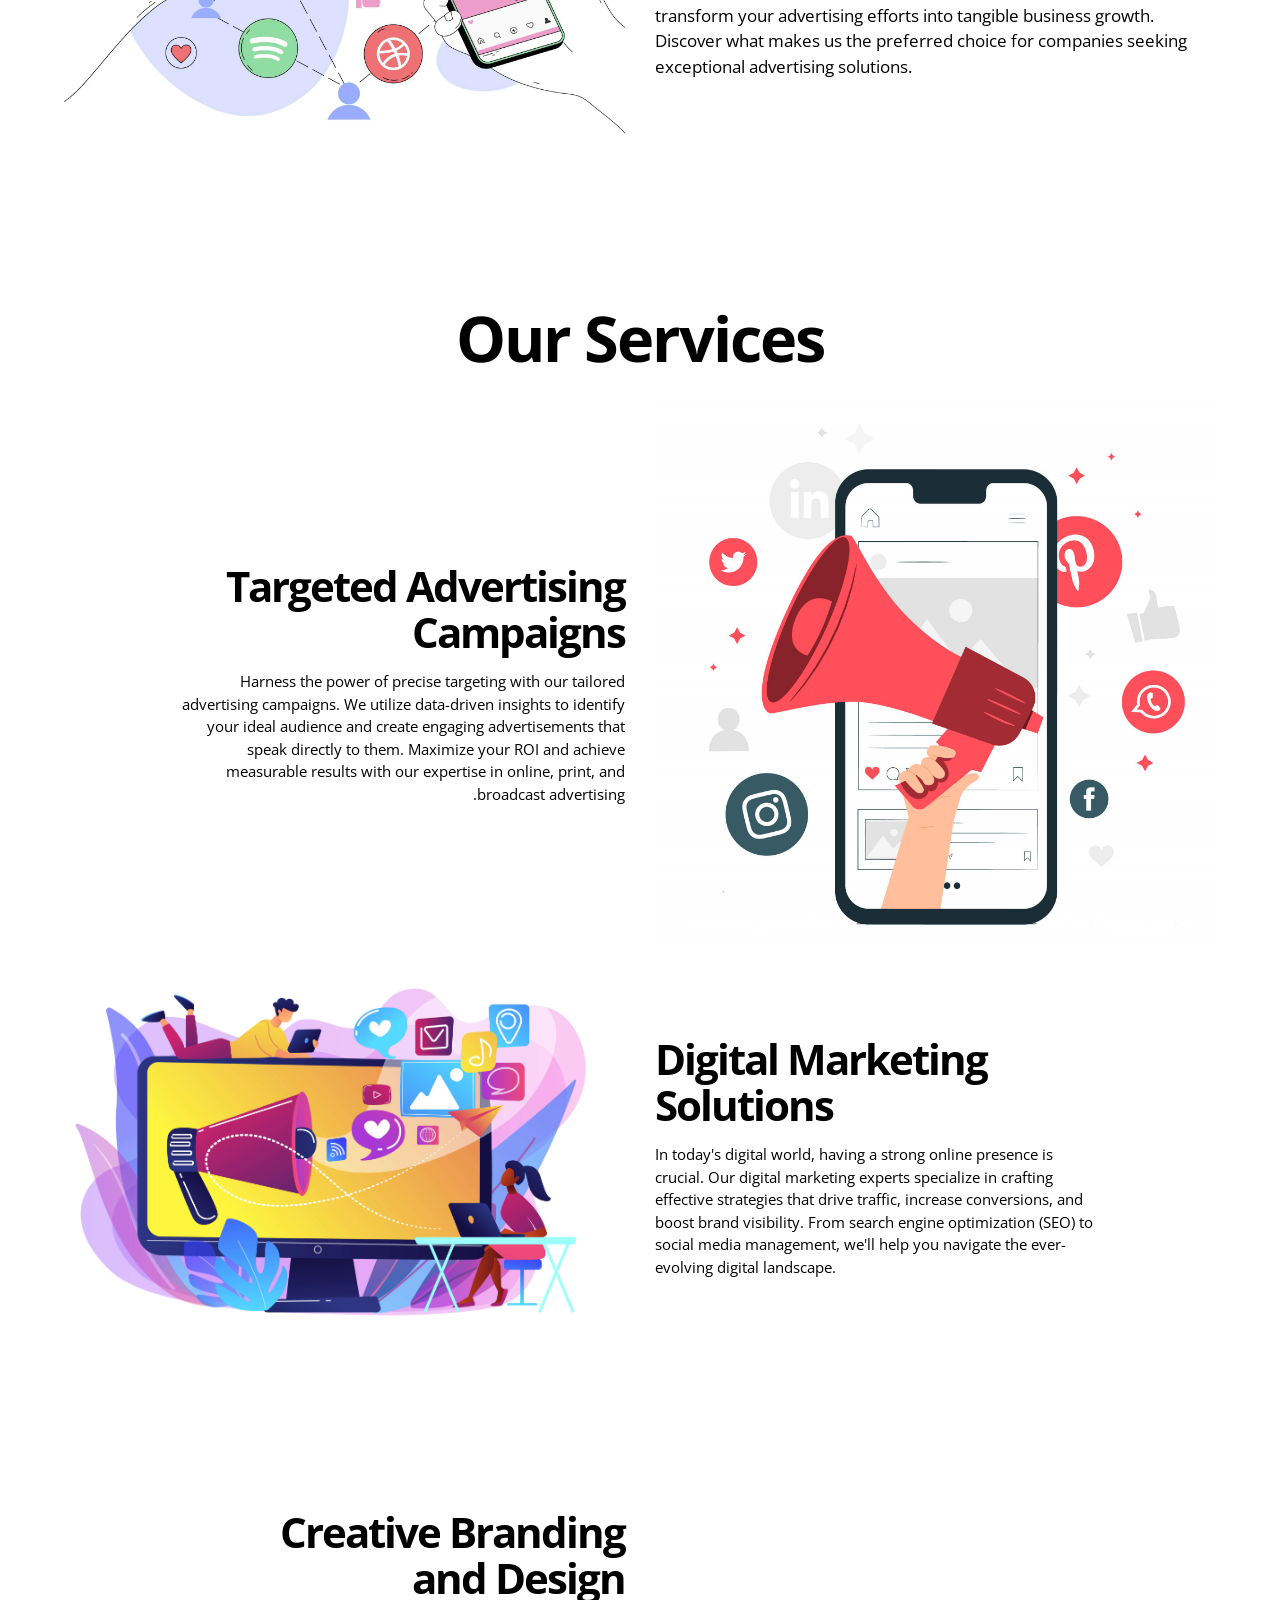
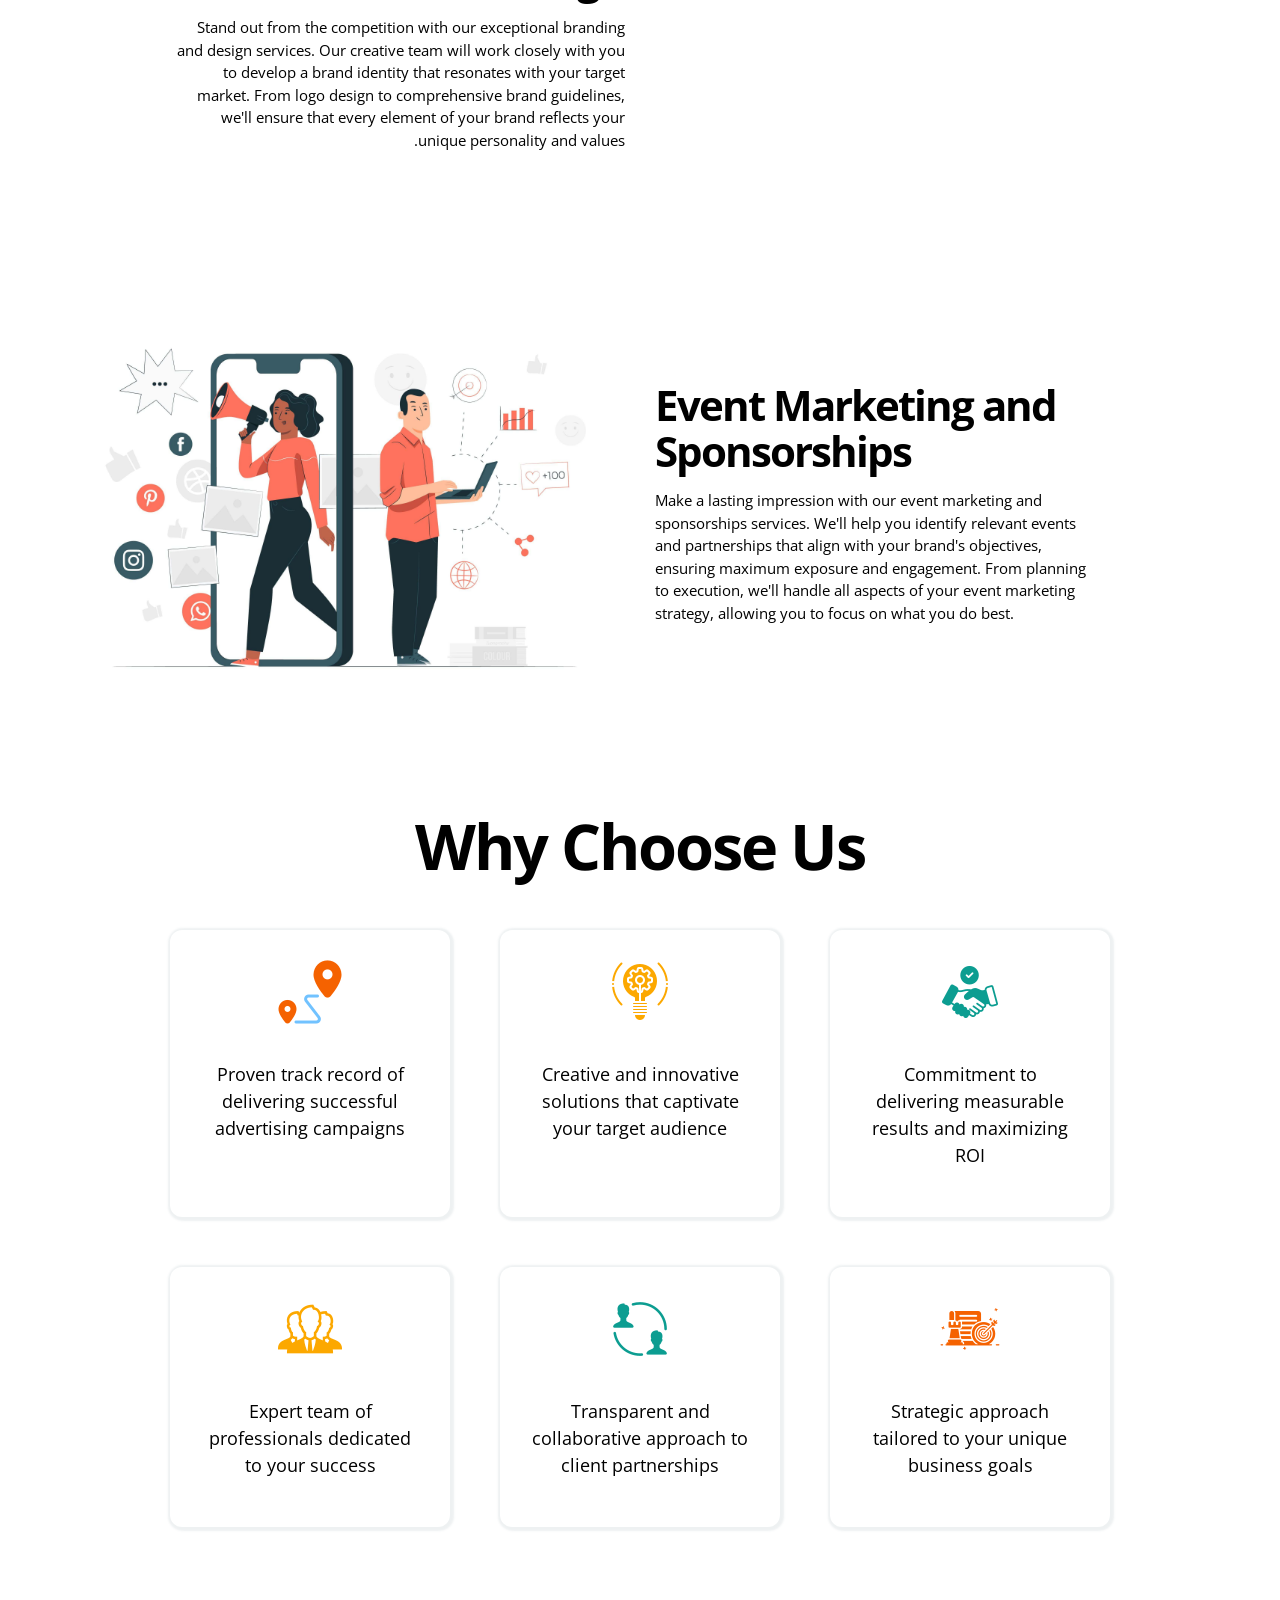
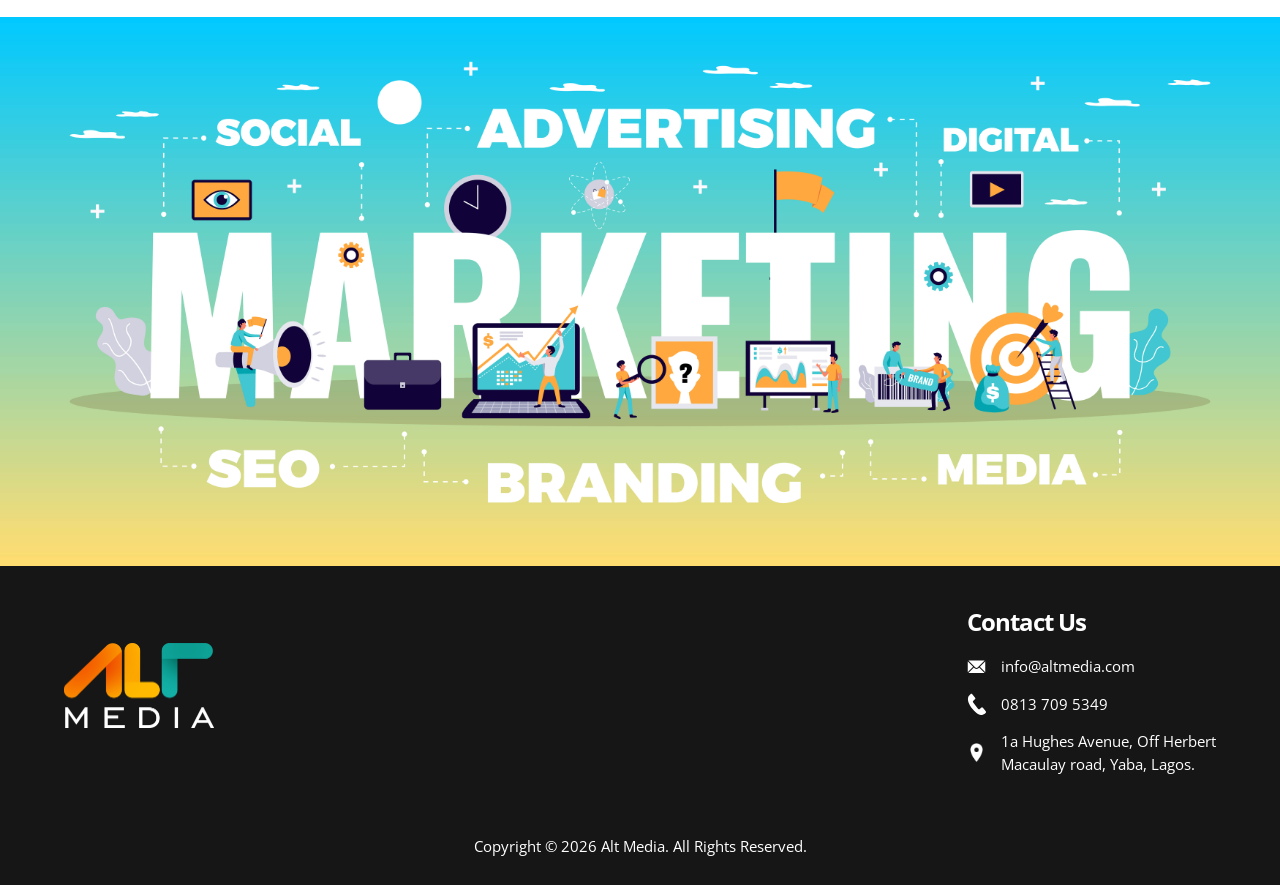
==== commit 30517eb3: "Address added to website" ====
--- a/index.html
+++ b/index.html
@@ -9,9 +9,9 @@
         <title>Alt Media</title>
         <link href="https://unpkg.com/aos@2.3.1/dist/aos.css" rel="stylesheet">
         <link rel="stylesheet" href="./css/materialize.css">
-        <link rel="stylesheet" href="./css/fonts.css">
-        <link rel="stylesheet" href="./css/style.css">
-        <link rel="stylesheet" href="./css/navbar.css">
+        <link rel="stylesheet" href="./css/fonts.css?v=1">
+        <link rel="stylesheet" href="./css/style.css?v=1">
+        <link rel="stylesheet" href="./css/navbar.css?v=1">
         <link rel="stylesheet" href="./css/home.css?v=1">
     </head>
     <body>
@@ -315,6 +315,12 @@
                                     <span>0813 709 5349</span>
                                 </a>
                             </li>
+                            <li>
+                                <a href="https://maps.google.com/?q=1a Hughes Avenue, Off Herbert Macaulay road, Yaba, Lagos." class="flex-div">
+                                    <img src="./images/location.png" alt="location">
+                                    <span>1a Hughes Avenue, Off Herbert <br> Macaulay road, Yaba, Lagos.</span>
+                                </a>
+                            </li>
                         </ul>
                     </div>
                 </div>
--- a/css/style.css
+++ b/css/style.css
@@ -210,7 +210,9 @@
     margin-top: 30px;
     padding: 15px 0;
 }
-
+.footer-links-side img {
+    width: 19px;
+}
 
 @media (max-width: 992px) {
   .visible-xs-sm {
@@ -231,4 +233,10 @@
   .hidden-xs {
     display: none !important;
   }
+
+  .footer-contents-wrapper.flex-div {
+    flex-direction: column;
+    align-items: inherit;
+    padding: 0 15px;
+  }
 }
